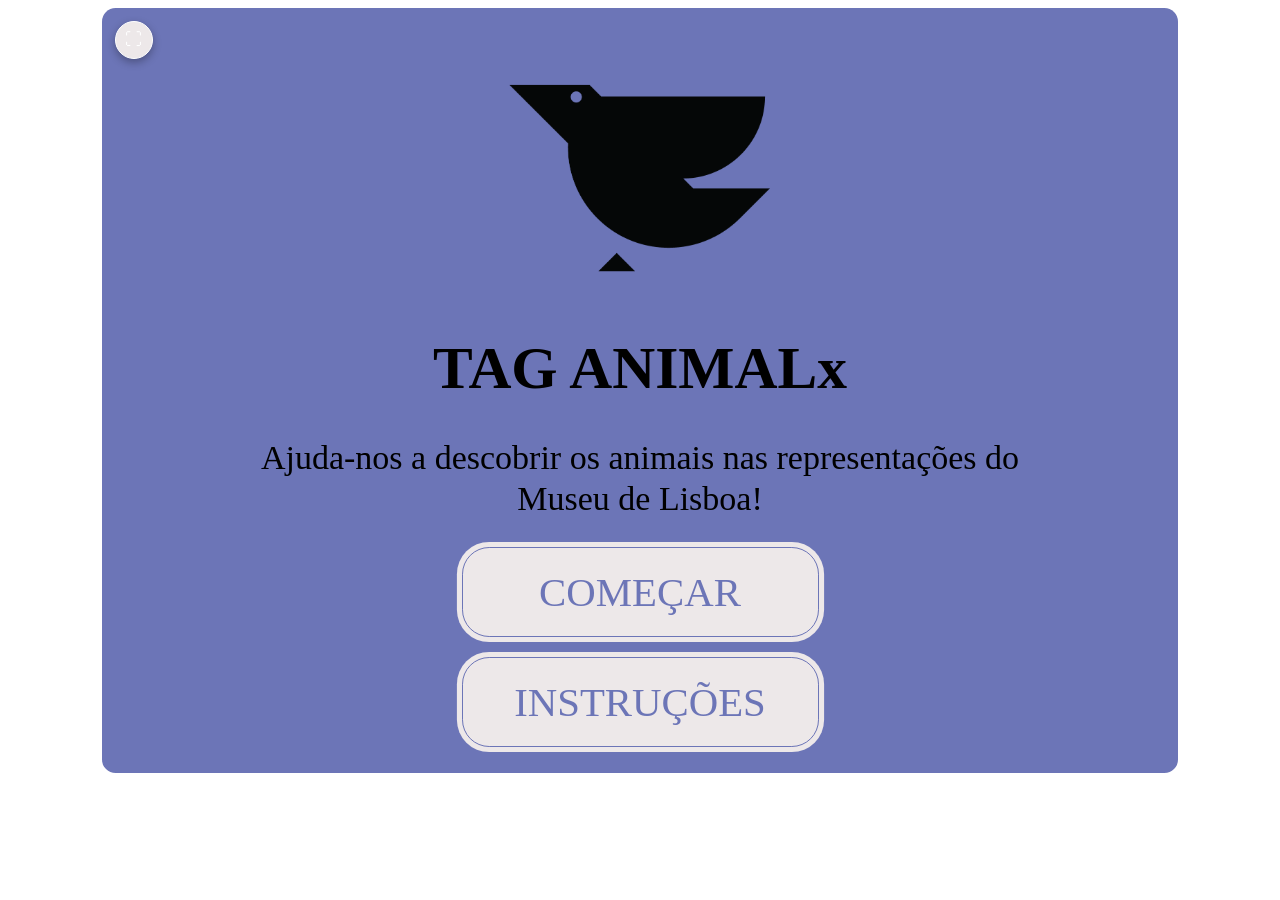
==== index.html @ e5ceaaee "fix" ====
<!DOCTYPE html>
<html lang="pt-PT">
<head>
    <meta charset="UTF-8">
    <meta name="viewport" content="width=device-width, initial-scale=1.0">
    <title>Tag ANIMALx</title>
    <script src="https://cdn.jsdelivr.net/npm/openseadragon@4.1/build/openseadragon/openseadragon.min.js"></script>
    <link rel="preconnect" href="https://fonts.googleapis.com">
    <link rel="preconnect" href="https://fonts.gstatic.com" crossorigin>
    <link href="https://fonts.googleapis.com/css2?family=Caveat:wght@400..700&display=swap" rel="stylesheet">
    <link rel="stylesheet" href="css/animalx.css">
    <script type="module" src="js/app.js"></script>
</head>
<body>
<div id="animalx-gamification-wrapper" >

    <div id="animalx-wizard-container" class="animalx-wizard-container">
        
        <nav class="animalx-top-nav">
      <button onclick="toggleFullscreen()" class="animalx-nav-circle" title="Ecrã Inteiro" style="cursor: pointer;">
            ⛶
        </button>
    </nav>

        <div class="animalx-image-container" style="display:none;"></div>

        <div id="animalx-screens-wrapper">
            <!-- ECRÃ INICIAL -->
            <div id="homescreen" class="animalx-screen active">
                <div class="animalx-homescreen-content">
                    <img class="animalx-logo-main" src="asset/img/animalx_corvo.png" alt="Logo Tag ANIMALx">
                    <h1 class="animalx-title-main">TAG ANIMALx</h1>
                    <h2 class="animalx-subtitle-main">Ajuda-nos a descobrir os animais nas representações do Museu de Lisboa!</h2>
                    
                    <div class="animalx-actions-vertical">
                        <button class="animalx-btn animalx-btn-home" onclick="irParaTela('screen-explanation')">COMEÇAR</button>
                        <button class="animalx-btn animalx-btn-home" onclick="abrirGuia()">INSTRUÇÕES</button>
                    </div>
                </div>
            </div>

            <!-- SOBRE O PROJETO/DISCLAIMER -->
            <div id="screen-explanation" class="animalx-screen">
              <div class="animalx-disclaimer-card">
                  
                  <h2 class="animalx-disclaimer-title">Bem-vindo ao Tag ANIMALx</h2>
                  
                  <div class="animalx-disclaimer-grid">
                      <!-- COLUNA ESQUERDA: Texto -->
                      <div class="animalx-disclaimer-content">
                        <p class="animalx-disclaimer-text">
                              Ao longo dos séculos, os animais partilharam o espaço urbano e a vida quotidiana. Hoje, existem inúmeras representações animais "escondidas" no património da cidade de Lisboa.
                          </p>
                          <p class="animalx-disclaimer-text">
                              Como <strong>detetive historiador</strong>, a tua missão é identificar os animais presentes no acervo do Museu de Lisboa. Com cada descoberta, irás desvendar a presença de animais espécies ao longo da História da cidade.
                          </p>
                          <p class="animalx-disclaimer-text">
                              Nesta iniciativa de Ciência Cidadã, o teu esforço é recompensado! Ao analisar os registos e ganhar pontos, vais progredindo de nível na tua carreira de investigação. Começarás a tua jornada como Curador Estagiário e, com dedicação, poderás alcançar o prestigiado título de Curador Catedrático.
                          </p>
                          <p class="animalx-disclaimer-text">
                            <strong>Ajuda-nos a encontrar os animais de Lisboa!</strong>
                          </p>
                      </div>
                      
                      <!-- COLUNA DIREITA: Caixa Cinzenta -->
                      <div class="animalx-disclaimer-media">
                         <img src="asset/img/introducao.png" alt="Painel de Introdução Tag ANIMALx">
                      </div>
                  </div>

                  <!-- RODAPÉ -->
                 <div class="animalx-navegacao">
                    <button class="animalx-btn-prev" onclick="irParaTela('homescreen')">
                        <img src="asset/img/seta_bege_esquerda.png" alt="Seta Esquerda">
                        <span>ANTERIOR</span>
                    </button>

                    <button class="animalx-btn-next" onclick="irParaTela('screen-registo')">
                        <span>SEGUINTE</span>
                        <img src="asset/img/seta_bege_direita.png" alt="Seta Direita">
                    </button>
                </div>  
              </div>
          </div>

          <!-- REGISTO DO UTILIZADOR -->
        <div id="screen-registo" class="animalx-screen">

            <div class="animalx-wrapper-principal">
                <!-- Título Principal -->
                <h1 class="animalx-titulo">Primeiro Passo: Regista-te como Investigador ANIMALx!</h1>
                
                <!-- Layout Dividido (Texto/Formulário à esquerda, Imagem à direita) -->
                <div class="animalx-layout-colunas">
                    
                    <!-- Coluna da Esquerda (Texto e Formulário) -->
                    <div class="animalx-coluna-esquerda">
                        <p class="animalx-texto-base">
                            A nossa base de dados está a crescer graças à tua ajuda, e todas as descobertas merecem ser reconhecidas!<br><br>
                            Queres que o teu nome fique para sempre associado aos animais que ajudares a catalogar nas coleções do Museu de Lisboa?<br><br>
                            Ao criares o teu perfil de Investigador ANIMALx, o teu trabalho ganha uma assinatura. Assim, quando os especialistas receberem os teus registos validados, saberão exatamente quem foi o detetive responsável por essa descoberta.
                        </p>
                        
                        <!-- Formulário de Registo -->
                        <div class="animalx-form-container">
                            <div class="form-group">
                                <label for="investigador-nome" class="form-label">Primeiro e último nome</label>
                                <input type="text" id="investigador-nome" name="nome" placeholder="Escreve aqui o teu nome" class="form-input">
                            </div>
                            
                            <hr class="form-divider">
                            
                            <div class="options-container">
                                <label class="option-card">
                                    <input type="radio" name="modo_participacao" value="registar" checked>
                                    <span class="custom-radio"></span>
                                    <span class="option-text">Registar as<br>minhas Descobertas</span>
                                </label>

                                <label class="option-card">
                                    <input type="radio" name="modo_participacao" value="anonimo">
                                    <span class="custom-radio"></span>
                                    <span class="option-text">Explorar anonimamente</span>
                                </label>
                            </div>
                        </div>
                    </div>
                    
                    <!-- Coluna da Direita (Imagem do Caderno) -->
                    <div class="animalx-coluna-direita">
                        <img class="animalx-imagem-caderno" src="asset/img/ilustracao_1.png" alt="Caderno de Campo ANIMALx">
                        <img class="animalx-nota-postit" src="asset/img/nota_caderno_de_campo.png" alt="Nota sobre o caderno de campo">
                    </div>
                    
                </div>

                <!-- Secção de Privacidade e Consentimento -->
                <div class="animalx-seccao-privacidade">
                    <p class="animalx-texto-privacidade">
                        Como em qualquer arquivo oficial, temos regras importantes de segurança e privacidade.<br>
                        Para guardarmos o teu nome e associarmos as tuas descobertas ao teu perfil, precisamos da tua autorização (ou da de um adulto, se fores mais novo).
                    </p>
                    
                    <label class="animalx-label-consentimento">
                        <input type="checkbox" id="consentimento-dados">
                        <span class="animalx-custom-checkbox"></span>
                        <span class="animalx-texto-consentimento">
                            Li a <a href="asset/pdf/nota_de_privacidade.pdf" target="_blank" class="animalx-link-privacidade">Nota de Privacidade</a> e autorizo a que o projeto ANIMALx guarde e reutilize os meus dados para reconhecer as minhas descobertas no âmbito da iniciativa Tag ANIMALx.
                        </span>
                    </label>
                </div>

                <!-- Navegação (Botões Anterior / Seguinte) -->
                <div class="animalx-navegacao">
                        <button class="animalx-btn-prev" onclick="irParaTela('screen-explanation')">
                            <img src="asset/img/seta_bege_esquerda.png" alt="Seta Esquerda">
                            <span>ANTERIOR</span>
                        </button>

                        <button class="animalx-btn-next" onclick="verificarConsentimentoEAvancar('screen-formulario')">
                            <span>SEGUINTE</span>
                            <img src="asset/img/seta_bege_direita.png" alt="Seta Direita">
                        </button>
                
                </div>


          </div>
        </div>
        <div id="screen-formulario" class="animalx-screen">
                    <div class="animalx-conteiner-perguntas">
                        
                        <!-- Os 3 Ícones de Topo -->
                        <div class="animalx-form-header">
                            <button class="animalx-icon-btn" title="Ajuda" onclick="abrirGuia()"><img src="asset/img/botao_instrucoes.png" alt="Ajuda"></button>
                            <button class="animalx-icon-btn" title="Caderno" onclick="abrirCaderno()"><img src="asset/img/botão_caderno_campo.png" alt="Caderno"></button>
                            <button class="animalx-icon-btn" title="Sair" onclick="abrirModalSair()"><img src="asset/img/botão_saída_circulo.png" alt="Sair"></button>
                        </div>

                        <!-- 2. PARTE FIXA (Nunca muda, o utilizador pode fazer zoom à vontade) -->
                        <div class="animalx-area-imagem-fixa">
                            <div id="projetor-iiif" data-iiif-manifest="" data-api-item-id="" data-api-metadata="">
                              <!-- Inserir script para visualização de imagem IIIF -->
                            </div>
                            <div id="legenda-dinamica" class="animalx-imagem-legenda">    
                             <!-- Inserir script legenda dinâmica -->
                            </div>
                        </div>

                        <!-- ==========================================
                            PASSO 1: HÁ ALGUM ANIMAL NA IMAGEM?
                        =========================================== -->
                        <div id="passo-1" class="animalx-form-step animalx-passo-inicial"> <!-- Começa visível -->
                            
                            <!-- Bloco da Pergunta -->
                            <div class="animalx-pergunta-row">
                                <h2 class="animalx-titulo-pergunta">PERGUNTA 1 – Há algum animal na imagem?</h2>
                                
                                <div id="opcoes-p1" class="animalx-botoes-sim-nao">
                                    <!-- Se for NÃO, ignora o registo -->
                                    <button class="animalx-btn-opcao" onclick="acaoBotaoNao(this, 'opcoes-p1')">SIM</button>
                                    <!-- Se for SIM, avança para a Pergunta 2 -->
                                    <button class="animalx-btn-opcao" onclick="acaoBotaoSim(this, 'opcoes-p1')">NÃO</button>
                                </div>
                            </div>

                        </div>

                        <div id="passo-2" class="animalx-form-step" style="display: none;">
    
                            <!-- Layout de Duas Colunas para a Pergunta 2 -->
                            <div class="animalx-pergunta-row animalx-layout-p2">
                                
                                <!-- Coluna da Esquerda: Texto -->
                                <div class="animalx-coluna-texto">
                                    <h2 class="animalx-titulo-pergunta">PERGUNTA 2 – Que animal se encontra na imagem?</h2>
                                    <p class="animalx-nota">
                                        NOTA: escolher apenas UM dos animais na seguinte lista. Se houver mais que um animal, poderá ser identificado mais à frente. Em caso de dúvida sobre que animal está representado, selecionar "Não sei".
                                    </p>
                                </div>
                                
                                <!-- Coluna da Direita -->
                                <div class="animalx-coluna-interacao">
                                    
                                    <div class="animalx-dropdown-pesquisa">
                                        <!-- O input pesquisável -->
                                        <input type="text" id="input-animal" class="animalx-input-roxo" placeholder="Selecionar" onkeyup="filtrarAnimais()" onclick="mostrarLista()">
                                        
                                        <!-- Lista de opções -->
                                        <ul id="lista-animais" class="animalx-lista-opcoes">
                                            <li onclick="selecionarAnimal(this)">Outro</li>
                                            <li onclick="selecionarAnimal(this)">Abelha</li>
                                            <li onclick="selecionarAnimal(this)">Açor</li>
                                            <li onclick="selecionarAnimal(this)">Águia</li>
                                            <li onclick="selecionarAnimal(this)">Albatroz</li>
                                            <li onclick="selecionarAnimal(this)">Andorinha</li>
                                            <li onclick="selecionarAnimal(this)">Antílope</li>
                                            <li onclick="selecionarAnimal(this)">Arara</li>
                                            <li onclick="selecionarAnimal(this)">Aranha</li>
                                            <li onclick="selecionarAnimal(this)">Arenque</li>
                                            <li onclick="selecionarAnimal(this)">Atum</li>
                                            <li onclick="selecionarAnimal(this)">Ave</li>
                                            <li onclick="selecionarAnimal(this)">Ave de capoeira</li>
                                            <li onclick="selecionarAnimal(this)">Ave de rapina</li>
                                            <li onclick="selecionarAnimal(this)">Azevia</li>
                                            <li onclick="selecionarAnimal(this)">Bacalhau</li>
                                            <li onclick="selecionarAnimal(this)">Baleia</li>
                                            <li onclick="selecionarAnimal(this)">Beija-flor</li>
                                            <li onclick="selecionarAnimal(this)">Bestas (animais de carga)</li>
                                            <li onclick="selecionarAnimal(this)">Besouro</li>
                                            <li onclick="selecionarAnimal(this)">Bicho da Seda</li>
                                            <li onclick="selecionarAnimal(this)">Bode</li>
                                            <li onclick="selecionarAnimal(this)">Boi</li>
                                            <li onclick="selecionarAnimal(this)">Boi de Angola</li>
                                            <li onclick="selecionarAnimal(this)">Borboleta</li>
                                            <li onclick="selecionarAnimal(this)">Burro</li>
                                            <li onclick="selecionarAnimal(this)">Búzio</li>
                                            <li onclick="selecionarAnimal(this)">Cão</li>
                                            <li onclick="selecionarAnimal(this)">Cabra</li>
                                            <li onclick="selecionarAnimal(this)">Cação</li>
                                            <li onclick="selecionarAnimal(this)">Camaleão</li>
                                            <li onclick="selecionarAnimal(this)">Camarão</li>
                                            <li onclick="selecionarAnimal(this)">Camelo</li>
                                            <li onclick="selecionarAnimal(this)">Canário</li>
                                            <li onclick="selecionarAnimal(this)">Caracol</li>
                                            <li onclick="selecionarAnimal(this)">Caramujo</li>
                                            <li onclick="selecionarAnimal(this)">Caranguejo</li>
                                            <li onclick="selecionarAnimal(this)">Carapau</li>
                                            <li onclick="selecionarAnimal(this)">Carneiro</li>
                                            <li onclick="selecionarAnimal(this)">Cavalo</li>
                                            <li onclick="selecionarAnimal(this)">Cavalo-marinho</li>
                                            <li onclick="selecionarAnimal(this)">Cegonha</li>
                                            <li onclick="selecionarAnimal(this)">Cervídeo</li>
                                            <li onclick="selecionarAnimal(this)">Chita</li>
                                            <li onclick="selecionarAnimal(this)">Choco</li>
                                            <li onclick="selecionarAnimal(this)">Cisne</li>
                                            <li onclick="selecionarAnimal(this)">Cobra</li>
                                            <li onclick="selecionarAnimal(this)">Coelho</li>
                                            <li onclick="selecionarAnimal(this)">Colhereiro</li>
                                            <li onclick="selecionarAnimal(this)">Concha</li>
                                            <li onclick="selecionarAnimal(this)">Coral</li>
                                            <li onclick="selecionarAnimal(this)">Coruja</li>
                                            <li onclick="selecionarAnimal(this)">Corvo</li>
                                            <li onclick="selecionarAnimal(this)">Craca</li>
                                            <li onclick="selecionarAnimal(this)">Crocodilo</li>
                                            <li onclick="selecionarAnimal(this)">Cucios</li>
                                            <li onclick="selecionarAnimal(this)">Dragão da Índia</li>
                                            <li onclick="selecionarAnimal(this)">Dromedário</li>
                                            <li onclick="selecionarAnimal(this)">Elefante</li>
                                            <li onclick="selecionarAnimal(this)">Escaravelho</li>
                                            <li onclick="selecionarAnimal(this)">Escorpião</li>
                                            <li onclick="selecionarAnimal(this)">Esquilo</li>
                                            <li onclick="selecionarAnimal(this)">Falcão</li>
                                            <li onclick="selecionarAnimal(this)">Faisão</li>
                                            <li onclick="selecionarAnimal(this)">Gado bovino</li>
                                            <li onclick="selecionarAnimal(this)">Gaivota</li>
                                            <li onclick="selecionarAnimal(this)">Galinha/Galo</li>
                                            <li onclick="selecionarAnimal(this)">Gamo</li>
                                            <li onclick="selecionarAnimal(this)">Ganso</li>
                                            <li onclick="selecionarAnimal(this)">Garça</li>
                                            <li onclick="selecionarAnimal(this)">Gato</li>
                                            <li onclick="selecionarAnimal(this)">Gazela</li>
                                            <li onclick="selecionarAnimal(this)">Girafa</li>
                                            <li onclick="selecionarAnimal(this)">Golfinho</li>
                                            <li onclick="selecionarAnimal(this)">Guaxinim</li>
                                            <li onclick="selecionarAnimal(this)">Hipopótamo</li>
                                            <li onclick="selecionarAnimal(this)">Inseto</li>
                                            <li onclick="selecionarAnimal(this)">Jacaré</li>
                                            <li onclick="selecionarAnimal(this)">Jaguar</li>
                                            <li onclick="selecionarAnimal(this)">Javali</li>
                                            <li onclick="selecionarAnimal(this)">Lagarto</li>
                                            <li onclick="selecionarAnimal(this)">Lagosta</li>
                                            <li onclick="selecionarAnimal(this)">Lagostim</li>
                                            <li onclick="selecionarAnimal(this)">Leão</li>
                                            <li onclick="selecionarAnimal(this)">Leão-marinho</li>
                                            <li onclick="selecionarAnimal(this)">Lebre</li>
                                            <li onclick="selecionarAnimal(this)">Leopardo</li>
                                            <li onclick="selecionarAnimal(this)">Lince</li>
                                            <li onclick="selecionarAnimal(this)">Lobo</li>
                                            <li onclick="selecionarAnimal(this)">Lontra</li>
                                            <li onclick="selecionarAnimal(this)">Louva-a-Deus</li>
                                            <li onclick="selecionarAnimal(this)">Macaco</li>
                                            <li onclick="selecionarAnimal(this)">Manatim</li>
                                            <li onclick="selecionarAnimal(this)">Marisco</li>
                                            <li onclick="selecionarAnimal(this)">Mexilhão</li>
                                            <li onclick="selecionarAnimal(this)">Mosca</li>
                                            <li onclick="selecionarAnimal(this)">Mosquito</li>
                                            <li onclick="selecionarAnimal(this)">Mula</li>
                                            <li onclick="selecionarAnimal(this)">Onça</li>
                                            <li onclick="selecionarAnimal(this)">Orca</li>
                                            <li onclick="selecionarAnimal(this)">Ostra</li>
                                            <li onclick="selecionarAnimal(this)">Ovelha</li>
                                            <li onclick="selecionarAnimal(this)">Papagaio</li>
                                            <li onclick="selecionarAnimal(this)">Pardal</li>
                                            <li onclick="selecionarAnimal(this)">Pargo</li>
                                            <li onclick="selecionarAnimal(this)">Pato</li>
                                            <li onclick="selecionarAnimal(this)">Pavão</li>
                                            <li onclick="selecionarAnimal(this)">Peixe</li>
                                            <li onclick="selecionarAnimal(this)">Peixota</li>
                                            <li onclick="selecionarAnimal(this)">Pelicano</li>
                                            <li onclick="selecionarAnimal(this)">Perdiz</li>
                                            <li onclick="selecionarAnimal(this)">Peru</li>
                                            <li onclick="selecionarAnimal(this)">Pescada</li>
                                            <li onclick="selecionarAnimal(this)">Piolho</li>
                                            <li onclick="selecionarAnimal(this)">Polvo</li>
                                            <li onclick="selecionarAnimal(this)">Pombo</li>
                                            <li onclick="selecionarAnimal(this)">Porco</li>
                                            <li onclick="selecionarAnimal(this)">Pulga</li>
                                            <li onclick="selecionarAnimal(this)">Puma</li>
                                            <li onclick="selecionarAnimal(this)">Rã</li>
                                            <li onclick="selecionarAnimal(this)">Raia</li>
                                            <li onclick="selecionarAnimal(this)">Raposa</li>
                                            <li onclick="selecionarAnimal(this)">Ratazana</li>
                                            <li onclick="selecionarAnimal(this)">Rato</li>
                                            <li onclick="selecionarAnimal(this)">Rela</li>
                                            <li onclick="selecionarAnimal(this)">Rinoceronte</li>
                                            <li onclick="selecionarAnimal(this)">Ruivo</li>
                                            <li onclick="selecionarAnimal(this)">Sapo</li>
                                            <li onclick="selecionarAnimal(this)">Sardinha</li>
                                            <li onclick="selecionarAnimal(this)">Sável</li>
                                            <li onclick="selecionarAnimal(this)">Serpente</li>
                                            <li onclick="selecionarAnimal(this)">Solha</li>
                                            <li onclick="selecionarAnimal(this)">Tainha</li>
                                            <li onclick="selecionarAnimal(this)">Tartaruga</li>
                                            <li onclick="selecionarAnimal(this)">Tigre</li>
                                            <li onclick="selecionarAnimal(this)">Toupeira</li>
                                            <li onclick="selecionarAnimal(this)">Traça</li>
                                            <li onclick="selecionarAnimal(this)">Tubarão</li>
                                            <li onclick="selecionarAnimal(this)">Urso</li>
                                            <li onclick="selecionarAnimal(this)">Urso-polar</li>
                                            <li onclick="selecionarAnimal(this)">Urso-preguiça</li>
                                            <li onclick="selecionarAnimal(this)">Vaca</li>
                                            <li onclick="selecionarAnimal(this)">Vespa</li>
                                            <li onclick="selecionarAnimal(this)">Vieira</li>
                                            <li onclick="selecionarAnimal(this)">Zebra</li>
                                            <li onclick="selecionarAnimal(this)">Zebra-comum</li>
                                            <li onclick="selecionarAnimal(this)">Zebu</li>
                                            <li onclick="selecionarAnimal(this)">Zebro</li>

                                        </ul>
                                    </div>

                                    <div id="grupo-outro-animal" class="animalx-grupo-descricao" style="display:none; margin-top: 15px;">
                                        <label class="animalx-label-simples">Escrever o nome do animal...</label>
                                        <input type="text" id="input-outro-animal" class="animalx-textarea-branca" placeholder="Escreve o nome do animal..." style="min-height: 45px !important; padding: 10px !important; width: 100%; box-sizing: border-box;">
                                    </div>

                                    <!-- O botão de rádio "Não Sei" -->
                                    <label class="animalx-radio-label">
                                        <input type="radio" name="animal_desconhecido" id="check-nao-sei" onclick="selecionarNaoSei()">
                                        <span class="animalx-radio-custom"></span>
                                        Outro/Não sei
                                    </label>

                                </div>
                            </div>
                        </div>
                        
                        <div id="passo-3" class="animalx-form-step" style="display: none;">
        
                            <!-- Reutilizamos a classe animalx-layout-p2 para manter as duas colunas perfeitas -->
                            <div class="animalx-pergunta-row animalx-layout-p2">
                                
                                <!-- Coluna da Esquerda: Texto da Pergunta -->
                                <div class="animalx-coluna-texto">
                                    <h2 class="animalx-titulo-pergunta">PERGUNTA 3 – Na imagem aparece um animal ou vários da mesma espécie?</h2>
                                </div>
                                
                                <!-- Coluna da Direita: Dropdown e Não Sei -->
                                <div class="animalx-coluna-interacao">
                                    
                                    <div class="animalx-dropdown-pesquisa">
                                        <!-- O input com as tuas cores. Repara no 'readonly' no final! -->
                                        <input type="text" id="input-quantidade" class="animalx-input-roxo" placeholder="Selecionar" onclick="mostrarListaQuantidade()" readonly>
                                        
                                        <!-- A lista de opções curta -->
                                        <ul id="lista-quantidade" class="animalx-lista-opcoes">
                                            <li onclick="selecionarQuantidade(this)">Indivíduo</li>
                                            <li onclick="selecionarQuantidade(this)">Grupo</li>
                                        </ul>
                                    </div>

                                    <!-- O botão de rádio "Não Sei" específico para a P3 -->
                                    <label class="animalx-radio-label">
                                        <input type="radio" name="quantidade_desconhecida" id="check-nao-sei-p3" onclick="selecionarNaoSeiP3()">
                                        <span class="animalx-radio-custom"></span>
                                        Não sei
                                    </label>

                                </div>
                            </div>
                        </div>

                        <div id="passo-4" class="animalx-form-step" style="display: none;">
        
                            <div class="animalx-pergunta-row animalx-layout-p2">
                                
                                <!-- Coluna da Esquerda: Texto e Nota -->
                                <div class="animalx-coluna-texto">
                                    <h2 class="animalx-titulo-pergunta">PERGUNTA 4 – Que papel ou função está o animal a desempenhar?</h2>
                                    <p class="animalx-nota">
                                        NOTA: Os animais podem ter diversas funções em diferentes contextos. Escolher a mais adequada no contexto representado no objeto/imagem.
                                    </p>
                                </div>
                                
                                <!-- Coluna da Direita: Dropdown e Não Sei -->
                                <div class="animalx-coluna-interacao">
                                    
                                    <div class="animalx-dropdown-pesquisa">
                                        <!-- O input com as tuas cores, bloqueado para escrita (readonly) -->
                                        <input type="text" id="input-funcao" class="animalx-input-roxo" placeholder="Selecionar" onclick="mostrarListaFuncao()" readonly>
                                        
                                        <!-- A lista de opções da P4 -->
                                        <ul id="lista-funcao" class="animalx-lista-opcoes">
                                            <li onclick="selecionarFuncao(this)">Companhia</li>
                                            <li onclick="selecionarFuncao(this)">Selvagem</li>
                                            <li onclick="selecionarFuncao(this)">Consumo</li>
                                            <li onclick="selecionarFuncao(this)">Trabalho</li>
                                            <li onclick="selecionarFuncao(this)">Exposição/Espetáculo</li>
                                            <li onclick="selecionarFuncao(this)">Simbólico/Mítico</li>
                                            <li onclick="selecionarFuncao(this)">Conhecimento/Saúde</li>
                                        </ul>
                                    </div>

                                    <!-- O botão de rádio "Não Sei" específico para a P4 -->
                                    <label class="animalx-radio-label">
                                        <input type="radio" name="funcao_desconhecida" id="check-nao-sei-p4" onclick="selecionarNaoSeiP4()">
                                        <span class="animalx-radio-custom"></span>
                                        Não sei
                                    </label>

                                </div>
                            </div>
                        </div>

                        <div id="passo-5" class="animalx-form-step" style="display: none;">
        
                            <div class="animalx-pergunta-row animalx-layout-p2">
                                
                                <!-- Coluna da Esquerda: Texto da Pergunta -->
                                <div class="animalx-coluna-texto">
                                    <h2 class="animalx-titulo-pergunta">PERGUNTA 5 – Descrever de forma breve o animal identificado. </h2>
                                    <p class="animalx-nota">
                                        NOTA: Por exemplo, mencionar onde se encontra representado, com o que interage à sua volta, o seu aspeto, etc.
                                    </p>
                                </div>
                                
                                <!-- Coluna da Direita: Caixa de Texto e Não Sei -->
                                <div class="animalx-coluna-interacao">
                                    
                                    <!-- Grupo do campo de texto com a respetiva label -->
                                    <div class="animalx-grupo-descricao">
                                        
                                        
                                        <!-- Repara no oninput: deteta assim que o utilizador começa a digitar -->
                                        <textarea id="input-descricao" class="animalx-textarea-branca" placeholder="Escrever" rows="4" oninput="desmarcarNaoSeiP5()"></textarea>
                                    </div>

                                    <!-- O botão de rádio "Não Sei" específico para a P5 -->
                                    <label class="animalx-radio-label">
                                        <input type="radio" name="descricao_desconhecida" id="check-nao-sei-p5" onclick="selecionarNaoSeiP5()">
                                        <span class="animalx-radio-custom"></span>
                                        Não sei
                                    </label>

                                </div>
                            </div>
                        </div>

                        <div id="passo-6" class="animalx-form-step" style="display: none;">
        
                            <!-- Bloco da Pergunta 6 -->
                            <div class="animalx-pergunta-row">
                                <h2 class="animalx-titulo-pergunta">PERGUNTA 6 – Há mais algum animal de outra espécie na imagem?</h2>
                                
                                <div id="opcoes-p6" class="animalx-botoes-sim-nao">
                                    <button class="animalx-btn-opcao" onclick="acaoBotaoSim(this, 'opcoes-p6')">SIM</button>
                                    <button class="animalx-btn-opcao" onclick="acaoBotaoNao(this, 'opcoes-p6')">NÃO</button>
                                </div>
                            </div>
                        </div>

                        <!-- ==========================================
                            RODAPÉ: BARRA DE PROGRESSO E SEGUINTE
                        =========================================== -->
                        <div class="animalx-form-footer">
                            <button id="btn-anterior-form" class="animalx-btn-anterior" style="display: none;" onclick="irParaPasso(1)">
                                <img src="asset/img/seta_bege_esquerda.png" alt="Anterior"> ANTERIOR
                            </button>

                            <div class="animalx-progresso-wrapper">
                                <div id="barra-progresso-form" class="animalx-progresso-fill animalx-progresso-inicial"></div> <!-- 15% representa o Passo 1 -->
                            </div>
                            
                             <!-- Este botão Seguinte pode estar escondido na P1 e aparecer na P2, ou podes usá-lo globalmente -->
                            <button id="btn-seguinte-form" class="animalx-btn-seguinte" onclick="submeterSeValido(6)">
                                SEGUINTE <img src="asset/img/seta_bege_direita.png" alt="Seguinte">
                            </button>

                            <!-- Botão Submeter (Escondido no Passo 1) -->
                            <button id="btn-submeter-form" class="animalx-btn-submeter" style="display: none;" onclick="submeterSeValido(6)">
                                SUBMETER
                            </button>
                        </div>
                      
                        
                    </div>
                  
                </div>
            </div>

        </div>

    <div id="modal-carregamento" class="animalx-modal-overlay" style="display: none;">
        <div class="animalx-loading-container">
            <div class="animalx-spinner"></div>
            <p class="animalx-loading-texto">A procurar representações no arquivo...</p>
        </div>
    </div>

    <div id="modal-submissao" class="animalx-modal-overlay" style="display: none;">
        <div class="animalx-modal-caixa">
            
            <button class="animalx-btn-fechar animalx-modal-fechar-superior" onclick="fecharModal()" >
                <img src="asset/img/x_roxo.png" alt="Fechar">
            </button>

            <h2 class="animalx-modal-titulo">Tens a certeza que desejas submeter o registo atual?</h2>
            
            <p class="animalx-modal-texto">
                Não há respostas certas ou erradas! No entanto, para garantir a qualidade da tua investigação, deves rever as respostas antes de submeter o registo.
            </p>

            <div class="animalx-modal-botoes">
                <button class="animalx-btn-modal" onclick="confirmarSubmissao()">SIM</button>
                <button class="animalx-btn-modal" onclick="fecharModal()">NÃO</button>
            </div>

        </div>
    </div>

    <div id="modal-guia" class="animalx-modal-overlay">
        <div class="animalx-guia-caixa animalx-guia-caixa-inline">
            
            <!-- Botão Fechar -->
            <button class="animalx-btn-fechar animalx-modal-fechar-superior" onclick="fecharGuia()">
                <img src="asset/img/x_roxo.png" alt="Fechar">
            </button>

            <!-- CONTEÚDO DOS PASSOS (Mantém-se igual) -->
            <div id="guia-passo-1" class="animalx-guia-passo animalx-guia-passo-inline" style="display: flex;">
                <div class="animalx-guia-col-esq animalx-guia-coluna-inline">
                    <h2 class="animalx-guia-titulo-inline animalx-guia-titulo-principal">GUIA – TAG ANIMALx</h2>
                    <p class="animalx-guia-texto-inline">
                    <strong>Este guia é o teu manual de investigação!</strong>
                    </p>
                    <p class="animalx-guia-texto-inline">
                        Em cada registo, vais encontrar 6 perguntas sobre o que vês na representação. Sabemos que a História nem sempre é clara e as representações de animais podem ser difíceis de interpretar.
                    </p>
                    <p class="animalx-guia-texto-inline">
                        Navega pelos próximos passos para descobrires dicas úteis e exemplos práticos de como deves observar a imagem e classificar cada um dos campos.
                    </p>
                    <p class="animalx-guia-texto-inline animalx-guia-dica-inline">
                        <strong>DICA:</strong> Podes voltar a consultar este guia em qualquer altura durante a sessão clicando no botão de Ajuda no topo do ecrã!
                    </p>
                    </div>
                    <div class="animalx-guia-col-dir">
                        <img src="asset/img/painel_1.png" alt="Instruções da Pergunta 1">
                    </div>
            </div>

            <div id="guia-passo-2" class="animalx-guia-passo animalx-guia-passo-inline" style="display: none;">
                <div class="animalx-guia-col-esq animalx-guia-coluna-inline">
                    <h2 class="animalx-guia-titulo-inline">Passo 1: A primeira análise</h2>
                    <p class="animalx-guia-texto-inline">
                        A tua primeira tarefa é observar a imagem com a máxima atenção. Nem todos os animais estão em grande destaque! Podem estar escondidos na paisagem, esculpidos num pequeno detalhe ou camuflados num padrão decorativo.
                    </p>
                    <p class="animalx-guia-texto-inline">
                        <strong>E se não encontrares nenhum? Não faz mal!</strong><br>
                        Nem todos os registos do acervo têm animais. Se analisares a imagem e tiveres a certeza de que não há nenhuma representação animal, seleciona a opção <strong>"NÃO"</strong> na primeira pergunta.
                    </p>
                    <p class="animalx-guia-texto-inline animalx-guia-dica-inline">
                        <strong>A TUA PONTUAÇÃO:</strong> Ao confirmares que uma imagem não tem animais, estás a ajudar-nos a limpar a base de dados. O sistema recompensa este rigor com <strong>10 Pontos</strong>! Por outro lado, se identificares e caraterizares um animal representado, recebes a pontuação base de <strong>15 Pontos</strong>.
                    </p>
                </div>
                <div class="animalx-guia-col-dir">
                    <img src="asset/img/painel_2.png" alt="Instruções da Pergunta 1">
                </div>
            </div>

            <div id="guia-passo-3" class="animalx-guia-passo animalx-guia-passo-inline" style="display: none;">
                <div class="animalx-guia-col-esq animalx-guia-coluna-inline">
                    <h2 class="animalx-guia-titulo-inline">Passos 2 e 3: Identificar e contar</h2>
                    <p class="animalx-guia-texto-inline">
                    O próximo passo é identificar o animal! Basta começares a <strong>escrever o nome do animal</strong> na barra de pesquisa e as opções correspondentes vão aparecer automaticamente.
                    </p>
                    <p class="animalx-guia-texto-inline">
                        <strong>O animal que identificaste não está na lista ou tens dúvidas?</strong><br>
                         Se o animal não aparece na lista ou não tens a certeza de que animal se trata, seleciona a opção <strong>"Outro/Não sei"</strong>.
                    </p>
                    <p class="animalx-guia-texto-inline">
                        <strong>Quantos animais da mesma espécie vês?</strong><br>
                        Indica se a imagem contém apenas um animal (Indivíduo) ou vários (Grupo). </p>
                    <p class="animalx-guia-texto-inline animalx-guia-dica-inline">
                        <strong>ATENÇÃO:</strong> Esta contagem refere-se <strong>apenas à espécie que acabaste de identificar!</strong>  Se a imagem tiver também um cão e um gato, não te preocupes: terás a oportunidade de os identificar mais à frente.
                    </p>
                </div>
                <div class="animalx-guia-col-dir">
                    <img src="asset/img/painel_3.png" alt="Instruções da Pergunta 1">
                </div>
            </div>

            <div id="guia-passo-4" class="animalx-guia-passo animalx-guia-passo-inline" style="display: none;">
                <div class="animalx-guia-col-esq animalx-guia-coluna-inline">
                    <h2 class="animalx-guia-titulo-inline">Passo 4: Tipologias </h2>
                    <p class="animalx-guia-texto-inline">
                    Queremos saber <strong>como</strong> o animal se relaciona com o contexto representado. Para perceber a relação das pessoas com os outros animais criámos categorias de classificação que ajudam a nossa análise.
                    <p class="animalx-guia-texto-inline">
                        <strong>As tuas opções de classificação são:</strong><br>
                        <strong>Companhia:</strong> Animais que acompanham o ser humano.<br>
                        <strong>Selvagem:</strong> Animais não-domesticados, ou representados livremente na natureza.<br>
                        <strong>Consumo:</strong> Contextos em que a interação com o ser humano se destina à obtenção de matérias-primas animais (caça abatida, pastorícia, pesca, peles, etc.).<br>
                        <strong>Trabalho:</strong> Animais utilizados para tração, transporte, caça ou guarda.<br>
                        <strong>Exposição/Espetáculo:</strong> Presença animal empregue em espetáculos ou exibições exóticas.<br>
                        <strong>Simbólico/Mítico:</strong> Sempre que a representação animal funciona como símbolo de algum conceito (brazões de família, elemento decoratico, etc.).<br>
                        <strong>Conhecimento/Saúde:</strong> Animais empregues na investigação científica, medicinal ou boticária.
                    </p>
                    <p class="animalx-guia-texto-inline animalx-guia-dica-inline">
                        <strong>DICA:</strong> Se nenhuma destas categorias se aplicar ou for difícil de determinar, seleciona "Não sei".
                    </p>

                     <p class="animalx-guia-texto-inline animalx-guia-dica-inline">
                        <strong>NOTA:</strong> Nem todos os animais da mesma espécie têm a mesma tipologia! Por exemplo: um cão pode ser de <strong>Companhia</strong> se for um animal doméstico, de <strong>Trabalho</strong> se for um cão de caça, ou <strong>Selvagem</strong> se for um cão errante na rua.
                    </p>
                </div>
                <div class="animalx-guia-col-dir">
                    <img src="asset/img/painel_4.png" alt="Instruções da Pergunta 1">
                </div>
            </div>

            <div id="guia-passo-5" class="animalx-guia-passo animalx-guia-passo-inline" style="display: none;">
                <div class="animalx-guia-col-esq animalx-guia-coluna-inline">
                    <h2 class="animalx-guia-titulo-inline">Passo 5: A Descrição</h2>
                    <p class="animalx-guia-texto-inline">
                        Faz uma <strong>breve descrição</strong> da representação do animal que estás a observar.
                    </p>
                    <p class="animalx-guia-texto-inline">
                        Para nos ajudares a compreender melhor o contexto, deves descrever aspetos como a <strong>posição do animal</strong> na imagem ou no objeto, a sua <strong>relação com outros elementos</strong> da composição, ou até referir algum <strong>comportamento</strong> ou ação que o animal esteja a realizar.
                    </p>
                    <p class="animalx-guia-texto-inline animalx-guia-dica-inline">
                        <strong>BÓNUS DE PONTUAÇÃO:</strong> Ao preencheres a descrição estás a enriquecer oregisto com detalhes muito importantes para a investigação e recebes <strong> 10 pontos extra</strong>!
                    </p>
                </div>
                <div class="animalx-guia-col-dir">
                    <img src="asset/img/painel_5.png" alt="Instruções da Pergunta 1">
                </div>
            </div>

            <div id="guia-passo-6" class="animalx-guia-passo animalx-guia-passo-inline" style="display: none;">
                <div class="animalx-guia-col-esq animalx-guia-coluna-inline">
                    <h2 class="animalx-guia-titulo-inline">Passo 6: Últimos detalhes</h2>
                    <p class="animalx-guia-texto-inline">
                        Encontraste mais do que um animal na mesma representação? Perfeito! Na <strong>Pergunta 6</strong>, deves indicar se existe outra espécie presente.
                    </p>
                    <p class="animalx-guia-texto-inline animalx-guia-dica-inline">
                        <strong>DUPLICA OS TEUS PONTOS:</strong> Se escolheres "SIM", o sistema guarda o animal anterior, mantém a imagem de base e <strong>duplica toda a pontuação acumulada</strong> a cada nova espécie identificada!
                    </p>
                    <p class="animalx-guia-texto-inline">
                        <strong>O Caderno de Campo:</strong> A qualquer momento, podes consultar a tua evolução, os pontos totais e o número de animais identificados nas várias coleções através do teu <strong>Caderno de Campo</strong>, no menu de navegação superior.
                    </p>
                    <p class="animalx-guia-texto-inline">
                        <strong>Terminar Sessão:</strong> Ao terminares a sessão, a atividade regressa ao estado inicial, os teus pontos são limpos e o caderno de campo abre de novopara o próximo jogador.
                    </p>
                </div>
                <div class="animalx-guia-col-dir">
                    <img src="asset/img/painel_6.png" alt="Instruções da Pergunta 1">
                </div>
            </div>

            <!-- ==========================================
                Navegação 
            =========================================== -->
            <div class="animalx-guia-navegacao-inline">
    
                <button id="btn-guia-prev" class="animalx-btn-prev animalx-guia-botao-prev" onclick="mudarPassoGuia(-1)">
                    <img src="asset/img/seta_bege_esquerda.png" alt="Seta Esquerda" class="animalx-guia-seta animalx-guia-seta-esquerda">
                    <span class="animalx-guia-legenda-seta">ANTERIOR</span>
                </button>

                <button id="btn-guia-next" class="animalx-btn-next animalx-guia-botao-next" onclick="mudarPassoGuia(1)">
                    <span class="animalx-guia-legenda-seta">SEGUINTE</span>
                    <img src="asset/img/seta_bege_direita.png" alt="Seta Direita" class="animalx-guia-seta animalx-guia-seta-direita">
                </button>

            </div>

        </div>
    </div>

    <div id="modal-sair" class="animalx-modal-overlay">
        <div class="animalx-modal-caixa">
            
            <!-- X posicionado dentro da moldura roxa -->
            <button class="animalx-btn-fechar animalx-modal-fechar-superior" onclick="fecharModalSair()">
                <img src="asset/img/x_roxo.png" alt="Fechar">
            </button>

            <h2 class="animalx-modal-titulo">SAIR DA SESSÃO TAG ANIMALx</h2>
            
            <p class="animalx-modal-texto">
                Tens a certeza que queres terminar sessão?<br>
                Após terminar sessão, a atividade volta ao estado inicial e perdes todos os dados do teu progresso.
                
            </p>

            <div class="animalx-modal-botoes">
                <button class="animalx-btn-modal" onclick="confirmarSaida()">SIM</button>
                <button class="animalx-btn-modal" onclick="fecharModalSair()">NÃO</button>
            </div>

        </div>
    </div>


    <div id="modal-validacao" class="animalx-modal-overlay">
        <div class="animalx-modal-caixa">
            
            <!-- Botão X -->
            <button class="animalx-btn-fechar animalx-modal-fechar-lateral" onclick="fecharModalValidacao()">
                <img src="asset/img/x_roxo.png" alt="Fechar" class="animalx-modal-fechar-grande">
            </button>

            <h2 class="animalx-modal-titulo" style="margin-bottom: 20px;">ATENÇÃO</h2>
            
            <p class="animalx-modal-texto" style="margin-bottom: 0;">
                <STRONG>Campo por preencher</STRONG><br>
                Deve selecionar pelo menos uma opção de resposta para continuar
            </p>

        </div>
    </div>

    <div id="modal-caderno-campo" class="animalx-modal-overlay">
        <div class="animalx-wrapper-principal">

            <button class="animalx-btn-fechar" onclick="fecharCaderno()">
                <img src="asset/img/x_roxo.png" alt="Fechar Caderno">
            </button>
            
            <!-- A MESA E O CADERNO -->
            <div class="animalx-mesa-fundo animalx-mesa-fundo-imagem">
                <div class="animalx-livro-aberto animalx-livro-aberto-imagem">
                    
                    <!-- ==========================================
                        FOLHA 1 (Estatísticas + Coleções 1)
                        ========================================== -->
                    <div id="caderno-folha-1" class="animalx-folha-conteudo active">
                        
                        <!-- Lado Esquerdo -->
                        <div class="animalx-pagina animalx-pagina-esquerda">
                            <h2 class="animalx-titulo-manuscrito">Caderno de Campo</h2>
                            
                            <!-- Variável Dinâmica: Nome do Nível -->
                            <h3 class="animalx-subtitulo-manuscrito"><span id="animalx-nome-nivel" data-api-field="nomeNivel">Curador Estagiário</span></h3>
                            
                            <!-- Imagem Dinâmica e Caminho Corrigido -->
                            <img id="animalx-selo-nivel" data-api-src="numeroNivel" src="asset/img/selo_nivel1.png" class="animalx-carimbo" alt="Selo de Nível">
                            
                            <div class="animalx-progresso-geral">
                                <div class="animalx-barra-fundo">
                                    <!-- Variável Dinâmica: Progresso Geral -->
                                    <div id="barra-nivel-pontos" class="animalx-barra-enchimento" style="width: 0%;"></div>
                                </div>
                                <span class="animalx-pontos-texto"><strong><span data-api-field="totalPontos">0</span></strong> pontos</span>
                            </div>
                            
                            <div class="animalx-estatistica-animais">
                                <img src="asset/img/pata.png" class="animalx-icone-pata" alt="Ícone Animais">
                                <div class="animalx-numero-identificados">
                                    <!-- Variável Dinâmica: Animais Identificados -->
                                    <span class="animalx-numero-grande"><span id="animalx-animais-identificados" data-api-field="animaisIdentificados">0</span></span>
                                    <span class="animalx-legenda-manuscrita">Animais identificados</span>
                                </div>
                            </div>
                        </div>

                        <!-- Lado Direito -->
                        <div class="animalx-pagina animalx-pagina-direita">
                            <h2 class="animalx-titulo-manuscrito titulo-colecoes">Coleções</h2>
                            
                            <!-- Azulejaria -->
                            <div class="animalx-item-colecao">
                                <div class="animalx-info-colecao">
                                    <h4>Azulejaria</h4>
                                    <div class="animalx-barra-fundo">
                                        <div id="barra-progresso-azulejaria" class="animalx-barra-enchimento" style="width: 75%;" data-api-style-width="percentagemAzulejaria"></div>
                                    </div>
                                    <span class="animalx-registos-texto"><span data-api-field="tratadosAzulejaria">0</span>/<span data-api-field="totalAzulejaria">0</span> registos</span>
                                </div>
                                <img src="asset/img/capa_azulejaria.png" class="animalx-img-colecao" alt="Azulejaria">
                            </div>

                            <!-- Cerâmica -->
                            <div class="animalx-item-colecao">
                                <div class="animalx-info-colecao">
                                    <h4>Cerâmica</h4>
                                    <div class="animalx-barra-fundo">
                                        <div id="barra-progresso-ceramica" class="animalx-barra-enchimento" style="width: 30%;" data-api-style-width="percentagemCeramica"></div>
                                    </div>
                                    <span class="animalx-registos-texto"><span data-api-field="tratadosCeramica">0</span>/<span data-api-field="totalCeramica">0</span> registos</span>
                                </div>
                                <img src="asset/img/capa_ceramica.png" class="animalx-img-colecao" alt="Cerâmica">
                            </div>
                            
                            <!-- Escultura -->
                            <div class="animalx-item-colecao">
                                <div class="animalx-info-colecao">
                                    <h4>Escultura</h4>
                                    <div class="animalx-barra-fundo">
                                        <div id="barra-progresso-escultura" class="animalx-barra-enchimento" style="width: 60%;" data-api-style-width="percentagemEscultura"></div>
                                    </div>
                                    <span class="animalx-registos-texto"><span data-api-field="tratadosEscultura">0</span>/<span data-api-field="totalEscultura">0</span> registos</span>
                                </div>
                                <img src="asset/img/capa_escultura.png" class="animalx-img-colecao" alt="Escultura">
                            </div>
                        </div>
                    </div>

                    <!-- ==========================================
                        FOLHA 2 (Coleções 2 + Em Breve)
                        ========================================== -->
                    <div id="caderno-folha-2" class="animalx-folha-conteudo">
                        
                        <!-- Lado Esquerdo -->
                        <div class="animalx-pagina animalx-pagina-esquerda">
                            
                            <!-- Desenho -->
                            <div class="animalx-item-colecao item-invertido">
                                <img src="asset/img/capa_desenho.png" class="animalx-img-colecao" alt="Desenho">
                                <div class="animalx-info-colecao">
                                    <h4>Desenho</h4>
                                    <div class="animalx-barra-fundo">
                                        <div id="barra-progresso-desenho" class="animalx-barra-enchimento" style="width: 20%;" data-api-style-width="percentagemDesenho"></div>
                                    </div>
                                    <span class="animalx-registos-texto"><span data-api-field="tratadosDesenho">0</span>/<span data-api-field="totalDesenho">0</span> registos</span>
                                </div>
                            </div>

                            <!-- Pintura -->
                            <div class="animalx-item-colecao item-invertido">
                                <img src="asset/img/capa_pintura.png" class="animalx-img-colecao" alt="Pintura">
                                <div class="animalx-info-colecao">
                                    <h4>Pintura</h4>
                                    <div class="animalx-barra-fundo">
                                        <div id="barra-progresso-pintura" class="animalx-barra-enchimento" style="width: 45%;" data-api-style-width="percentagemPintura"></div>
                                    </div>
                                    <span class="animalx-registos-texto"><span data-api-field="tratadosPintura">0</span>/<span data-api-field="totalPintura">0</span> registos</span>
                                </div>
                            </div>

                            <!-- Gravura -->
                            <div class="animalx-item-colecao item-invertido">
                                <img src="asset/img/capa_gravura.png" class="animalx-img-colecao" alt="Gravura">
                                <div class="animalx-info-colecao">
                                    <h4>Gravura</h4>
                                    <div class="animalx-barra-fundo">
                                        <div id="barra-progresso-gravura" class="animalx-barra-enchimento" style="width: 10%;" data-api-style-width="percentagemGravura"></div>
                                    </div>
                                    <span class="animalx-registos-texto"><span data-api-field="tratadosGravura">0</span>/<span data-api-field="totalGravura">0</span> registos</span>
                                </div>
                            </div>
                        </div>

                        <!-- Lado Direito -->
                        <div class="animalx-pagina animalx-pagina-direita centralizada-em-breve">
                            <h2 class="animalx-titulo-manuscrito">Mais coleções<br>em breve....</h2>
                        </div>
                    </div>
                    <!-- Navegação do Caderno -->
                    <div class="animalx-navegacao-caderno">
                        <button id="btn-caderno-prev" class="animalx-btn-prev" onclick="mudarFolhaCaderno(-1)">
                            <img src="asset/img/seta_bege_esquerda.png" alt="Seta Esquerda">
                            <span>ANTERIOR</span>
                        </button>

                        <button id="btn-caderno-next" class="animalx-btn-next" onclick="mudarFolhaCaderno(1)">
                            <span>SEGUINTE</span>
                            <img src="asset/img/seta_bege_direita.png" alt="Seta Direita">
                        </button>
                    </div>

                </div>
            </div>

        </div>

    
    </div> 

    <div id="modal-nivel" class="animalx-modal-overlay">
        <div class="animalx-modal-caixa animalx-modal-caixa-nivel">
            
            <!-- Botão X (Tamanho e posição ajustados para bater certo com a imagem) -->
            <button class="animalx-btn-fechar animalx-modal-fechar-superior" onclick="fecharModalNivel()">
                <img src="asset/img/x_roxo.png" alt="Fechar" class="animalx-modal-fechar-grande">
            </button>

            <!-- Layout em Duas Colunas -->
            <div class="animalx-modal-nivel-layout">
                
                <!-- Coluna Esquerda: Textos -->
                <div class="animalx-modal-nivel-texto">
                    <h2 id="titulo-novo-nivel" class="animalx-modal-nivel-titulo">
                        O teu primeiro passo na História!
                    </h2>
                    <p id="texto-novo-nivel" class="animalx-modal-nivel-descricao">
                        Acabaste de entrar no arquivo do Museu de Lisboa como Curador Estagiário. Começa a explorar as coleções e ajuda-nos a desvendar as primeiras representações de animais.
                    </p>
                </div>

                <!-- Coluna Direita: Selo -->
                <div class="animalx-modal-nivel-selo">
                    <img id="imagem-novo-nivel" src="asset/img/selo_nivel1.png" alt="Selo de Nível">
                </div>

            </div>

        </div>
    
    </div>

    <div id="modal-consentimento" class="animalx-modal-overlay animalx-modal-consentimento">
        <div class="animalx-modal-caixa">
            
            <!-- Botão X -->
            <button class="animalx-btn-fechar animalx-modal-fechar-lateral" onclick="fecharModalConsentimento()">
                <img src="asset/img/x_roxo.png" alt="Fechar" class="animalx-modal-fechar-65">
            </button>

            <h2 class="animalx-modal-titulo" style="margin-bottom: 20px;">ATENÇÃO</h2>
            
            <p class="animalx-modal-texto" style="margin-bottom: 0;">
                Campo por preencher.<br>
                Para avançar deves autorizar a utilização das tuas respostas na iniciativa Tag Animalx após a leitura da Nota de Privacidade.
            </p>

        </div>
    </div>

    <!-- ==========================================
        MODAL DE AVISO: FIM DOS REGISTOS
    =========================================== -->
    <div id="modal-fim-registos" class="animalx-modal-overlay" style="display: none;">
        <div class="animalx-modal-caixa">
            
            <h2 class="animalx-modal-titulo" style="margin-top: 10px;">MISSÃO CUMPRIDA! </h2>
            
            <p class="animalx-modal-texto">
                Excelente trabalho! Analisaste todos os registos disponíveis para ti nesta sessão.<br><br>
                O teu contributo para a investigação está guardado. Podes rever o teu progresso no Caderno de Campo ou terminar a sessão.
            </p>

            <div class="animalx-modal-botoes">
                <button class="animalx-btn-modal" onclick="abrirCaderno()">Ver Caderno</button>
                <button class="animalx-btn-modal" onclick="confirmarSaida()">Terminar Sessão</button>
            </div>

        </div>
    </div>

    <!-- Formulário Nativo do Omeka S -->
    <div id="content" role="main" style="display: none;">
        <div id="animalx-api-form" data-api-form-container></div>
    </div>
</div>
<script type="module" src="js/navigation.js"></script>
</body>
</html>
---- css/animalx.css ----
/* Omeka S override */
/* NOTA: Verificar valor/designação no servidor Omeka */
#content > form {
    display: none !important;
}

/* =========================================
   FONTE: CAVEAT
========================================= */

@import url('https://fonts.googleapis.com/css2?family=Caveat:wght@400..700&family=Varta:wght@300..700&display=swap');

/* FONTE: NOHEMI */
/* NOTA: Verificar valor/designação no servidor Omeka */

/* Nohemi 100 */
@font-face {
    font-family: 'Nohemi';
    src: url('C:/xampp/htdocs/omeka_s/modules/TagAnimalx/asset/fonts/Nohemi-Thin.ttf') format('truetype');
    font-weight: 100;
    font-style: normal;
}

/* Nohemi 200 */
@font-face {
    font-family: 'Nohemi';
    src: url('C:/xampp/htdocs/omeka_s/modules/TagAnimalx/asset/fonts/Nohemi-ExtraLight.ttf') format('truetype');
    font-weight: 200;
    font-style: normal;
}

/* Nohemi 300 */
@font-face {
    font-family: 'Nohemi';
    src: url('C:/xampp/htdocs/omeka_s/modules/TagAnimalx/asset/fonts/Nohemi-Light.ttf') format('truetype');
    font-weight: 300;
    font-style: normal;
}

/* Nohemi 400 */
@font-face {
    font-family: 'Nohemi';
    src: url('C:/xampp/htdocs/omeka_s/modules/TagAnimalx/asset/fonts/Nohemi-Regular.ttf') format('truetype');
    font-weight: 400;
    font-style: normal;
}

/* Nohemi 500 */
@font-face {
    font-family: 'Nohemi';
    src: url('C:/xampp/htdocs/omeka_s/modules/TagAnimalx/asset/fonts/Nohemi-Medium.ttf') format('truetype');
    font-weight: 500;
    font-style: normal;
}

/* Nohemi 600 */
@font-face {
    font-family: 'Nohemi';
    src: url('C:/xampp/htdocs/omeka_s/modules/TagAnimalx/asset/fonts/Nohemi-SemiBold.ttf') format('truetype');
    font-weight: 600;
    font-style: normal;
}

/* Nohemi 700 */
@font-face {
    font-family: 'Nohemi';
    src: url('C:/xampp/htdocs/omeka_s/modules/TagAnimalx/asset/fonts/Nohemi-Bold.ttf') format('truetype');
    font-weight: 700;
    font-style: normal;
}

/* Nohemi 800 */
@font-face {
    font-family: 'Nohemi';
    src: url('C:/xampp/htdocs/omeka_s/modules/TagAnimalx/asset/fonts/Nohemi-ExtraBold.ttf') format('truetype');
    font-weight: 800;
    font-style: normal;
}

/* Nohemi 900 */
@font-face {
    font-family: 'Nohemi';
    src: url('C:/xampp/htdocs/omeka_s/modules/TagAnimalx/asset/fonts/Nohemi-Black.ttf') format('truetype');
    font-weight: 900;
    font-style: normal;
}

/* =========================================
PERSONALIZAÇÃO GERAL TAG ANIMALx
========================================= */

:root {
    /* Core palette placeholders */
    --animalx-primary-color: #6c75b7;
    --animalx-secondary-color: #ede8e9;
    --animalx-background-color: #6c75b7;
    --animalx-secondary-background-color: #ede8e9;
    --animalx-text-color: #000000;
    --animalx-primary-font: Nohemi;
    --animalx-secondary-font: sans-serif;
}


/* Main wrapper */

#animalx-gamification-wrapper {
    position: relative;
    width: 100%;
    max-width: 1266px;
    height: 900px; /* ALTURA FIXA DA TUA JANELA DE JOGO */
    margin: 0 auto;
    padding: 0 !important; /* Limpamos o padding daqui para as margens serem geridas pelas telas */
    background: var(--animalx-background-color);
    color: var(--animalx-text-color);
    font-family: var(--animalx-primary-font);
    border-radius: 1rem;
    overflow-y: auto !important;
    overflow-x: hidden;
    box-sizing: border-box;
    zoom: 0.85; /* Mantém o teu zoom para caber melhor */
}


.animalx-top-nav {
    position: absolute !important;
    bottom: auto !important;
    left: 15px !important;
    right: auto !important;
    top: 15px !important;
    z-index: 2147483647 !important; /* O valor máximo absoluto permitido no CSS para ficar sempre por cima de tudo */
    display: flex !important;
    gap: 15px;
    pointer-events: auto !important; /* Garante que é clicável */
}

.animalx-nav-circle {
    
    color: #ffffff !important;
    border: 2px solid #ffffff !important;
    width: 45px !important;
    height: 45px !important;
    border-radius: 50% !important;
    display: flex !important;
    align-items: center !important;
    justify-content: center !important;
    font-size: 20px !important;
    box-shadow: 0 4px 10px rgba(0,0,0,0.3) !important;
}

.animalx-nav-circle:hover {
    background-color: rgba(255, 255, 255, 0.4);
    transform: scale(1.05);
}



/* Screens system */
.animalx-screen {
    padding: 40px !important; /* Margem roxa perfeitamente igual a toda a volta */
    align-items: flex-start !important; /* Alinha pelo topo para o scroll fluir bem para baixo */
    min-height: 100%;
    box-sizing: border-box;
    display: none;
}


.animalx-disclaimer-card,
#screen-registo .animalx-wrapper-principal,
.animalx-conteiner-perguntas {
    width: 100% !important;
    max-width: 1100px !important; /* Todas terão a mesma largura */
    margin: 0 auto !important;
    height: auto !important;
}

.animalx-screen.active {
    display: flex;
    flex-direction: column;
    gap: 1rem;
}

/* Buttons */
.animalx-btn {
    display: inline-flex;
    align-items: center;
    justify-content: center;
    padding: 0.75rem 1.2rem;
    border-radius: 999px;
    border: 1px solid transparent;
    cursor: pointer;
    font-family: var(--animalx-primary-font);
    transition: all 0.2s ease;
    width: fit-content;
}

.animalx-nav-circle {
    display: inline-flex;
    align-items: center;
    justify-content: center;
    width: 2.75rem;
    height: 2.75rem;
    border-radius: 50%;
    background: var(--animalx-secondary-color);
    color: var(--animalx-primary-color);
    border: 1px solid var(--animalx-primary-color);
}

/* Image container */
.animalx-image-container {
    display: flex;
    align-items: center;
    justify-content: center;
    min-height: 240px;
    padding: 1rem;
    background: var(--animalx-secondary-background-color);
    border-radius: 1rem;
    overflow: hidden;
}

.animalx-image-container img {
    max-width: 100%;
    max-height: 100%;
    object-fit: cover;
    display: block;
}

/* =========================================
   MODO FULL SCREEN
========================================= */

#animalx-gamification-wrapper:fullscreen,
#animalx-gamification-wrapper:-webkit-full-screen,
#animalx-gamification-wrapper:-moz-full-screen,
:fullscreen #animalx-gamification-wrapper,
:-webkit-full-screen #animalx-gamification-wrapper,
:-moz-full-screen #animalx-gamification-wrapper {
    width: 100vw !important;
    height: 100vh !important;
    max-width: 100vw !important;
    max-height: 100vh !important;
    border-radius: 0 !important;
    margin: 0 !important;
    padding: 0 !important; /* Removemos o padding para deixar o Flexbox centrar a 100% */
    background-color: #6c75b7 !important;
    
    overflow: hidden !important; 
    
    /* CENTRAGEM ABSOLUTA DE AMBOS OS EIXOS */
    display: flex !important;
    flex-direction: column !important;
    justify-content: center !important; /* Centra na vertical */
    align-items: center !important;     /* Centra na horizontal */
    
    zoom: 1 !important;
    transform: none !important;
    box-sizing: border-box !important;
}

/* Garante que a tela ativa lá dentro também assume a centragem exata */
#animalx-gamification-wrapper:fullscreen .animalx-screen.active,
:fullscreen #animalx-gamification-wrapper .animalx-screen.active {
    display: flex !important;
    justify-content: center !important;
    align-items: center !important;
    width: 100% !important;
    height: 100% !important;
    padding: 2rem !important; /* Margem de respiro interior em ecrã inteiro */
    box-sizing: border-box !important;
    padding: 6rem 2rem 2rem 2rem !important;
}

/* =========================================
   BOTÕES DE NAVEGAÇÃO (SETAS)
========================================= */

.animalx-navegacao {
    display: flex !important;
    flex-direction: row !important;      
    justify-content: space-between !important; 
    align-items: center !important;
    width: 100% !important;              
    margin-top: 80px !important;         
    padding-bottom: 20px !important;     
    clear: both !important;
    /* Forçamos a posição relativa para evitar que voem pelo ecrã */
    position: relative !important; 
    z-index: 1 !important;
}
.animalx-btn-next,
.animalx-btn-prev {
    display: flex;
    align-items: center;
    gap: 0.25rem;
    background: transparent;
    border: none;
    cursor: pointer;
    font-family: var(--animalx-primary-font);
    font-size: 1.25rem;
    font-weight: 600;
    color: var(--animalx-primary-color, #6c75b7);
    padding: 0;
    transition: transform 0.2s ease;
    flex-shrink: 0 !important;
    margin: 0 !important;
}

.animalx-btn-next:hover,
.animalx-btn-prev:hover {
    transform: scale(1.05);
}

/* Ajustes de alinhamento ótico do texto */
.animalx-btn-next span,
.animalx-btn-prev span {
    margin-top: 8px;
}

/* Dimensões fixas das setas (140x140) */
.animalx-btn-next img,
.animalx-btn-prev img {
    width: 140px !important; 
    height: 140px !important;
    object-fit: contain;
}

/* Margens negativas para compensar a transparência do PNG */
.animalx-btn-next img {
    margin-left: -30px; /* Puxa a seta esquerda em direção ao texto */
}

.animalx-btn-prev img {
    margin-right: -30px; /* Puxa a seta direita em direção ao texto */
}
/* =========================================
   NAVEGAÇÃO EXCLUSIVA DO CADERNO DE CAMPO
========================================= */
.animalx-navegacao-caderno {
    position: absolute !important;
    bottom: 6% !important; /* Ajusta se quiseres subir/descer os botões */
    left: 0 !important;
    width: 100% !important;
    display: flex !important;
    flex-direction: row !important;      
    justify-content: space-between !important; 
    align-items: center !important;
    padding: 0 8% !important; /* Define a margem esquerda/direita */
    box-sizing: border-box !important;
    margin: 0 !important;
    
    z-index: 999 !important; /* Coloca os botões à frente de todas as folhas */
    pointer-events: auto !important; /* Garante que os cliques passam */
}

/* Reduzir o tamanho das imagens apenas no caderno */
.animalx-navegacao-caderno .animalx-btn-next img,
.animalx-navegacao-caderno .animalx-btn-prev img {
    width: 65px !important; 
    height: 65px !important;
}

/* Compensação das margens negativas para a escala menor */
.animalx-navegacao-caderno .animalx-btn-next img {
    margin-left: -12px !important; 
}
.animalx-navegacao-caderno .animalx-btn-prev img {
    margin-right: -12px !important;
}

/* Reduzir ligeiramente a fonte */
.animalx-navegacao-caderno .animalx-btn-next,
.animalx-navegacao-caderno .animalx-btn-prev {
    font-size: 1rem !important;
    gap: 0.15rem !important;
}

/* Ajuste ótico do texto */
.animalx-navegacao-caderno .animalx-btn-next span,
.animalx-navegacao-caderno .animalx-btn-prev span {
    margin-top: 4px !important;
}

/* =========================================
   ECRÃ INICIAL (Homescreen)
========================================= */

.animalx-homescreen-content {
    display: flex;
    flex-direction: column;
    align-items: center;
    justify-content: center;
    text-align: center;
    width: 100%;
    height: 100%;
    min-height: auto !important; 
    margin-top: 3rem;
}

.animalx-logo-main {
    width: 100%;
    max-width: 320px;
    margin-bottom: 1.5rem;
    object-fit: contain;
}

.animalx-title-main {
    font-size: 4.375rem; /* Aprox. 70px */
    font-weight: 700;
    margin-bottom: 0.5rem;
}

.animalx-subtitle-main {
    font-size: 2.5rem; /* Aprox. 40px */
    font-weight: 300;
    max-width: 900px;
    margin-bottom: 2rem !important;
    line-height: 1.2;
}

.animalx-actions-vertical {
    display: flex;
    flex-direction: column;
    gap: 1.5rem;
    align-items: center;
}

/* Estilização dos botões do ecrã inicial */
.animalx-btn-home {
    background-color: var(--animalx-secondary-color); /* Bege */
    color: var(--animalx-primary-color); /* Letra Roxa/Azul */
    font-size: 3rem; /* Aprox. 48px */
    padding: 1.5rem 4rem;
    width: 420px;
    border-radius: 2rem;
    border: 2px solid var(--animalx-primary-color);
    box-shadow: 0 0 0 6px var(--animalx-secondary-color);
}

.animalx-btn-home:hover {
    transform: scale(1.02);
    opacity: 0.95;
}




/* =========================================
   ECRÃ DE DISCLAIMER / O PROJETO
========================================= */
.animalx-disclaimer-card {
    background-color: var(--animalx-secondary-color, #ede8e9);
    width: 100%;
    /* Permite que o cartão cresça para preencher o ecrã */
    min-height: calc(792px - 8rem); 
    padding: 3.5rem;
    border-radius: 1rem;
    box-sizing: border-box;
    display: flex;
    flex-direction: column;
}

.animalx-disclaimer-title {
    font-size: 3.5rem;
    font-weight: 700;
    color: var(--animalx-text-color, #000000);
    margin-bottom: 2rem;
    font-family: var(--animalx-primary-font);
}

.animalx-disclaimer-grid {
    display: grid;
    /* Divide em duas colunas iguais (50% / 50%) */
    grid-template-columns: 1fr 1fr; 
    gap: 4rem;
    /* Empurra o rodapé para o fundo */
    flex-grow: 1; 
}

.animalx-disclaimer-content {
    display: flex;
    flex-direction: column;
    gap: 1.5rem;
}

.animalx-disclaimer-text {
    font-size: 1.25rem;
    line-height: 1.6;
    color: var(--animalx-text-color, #000000);
    margin: 0;
}

.animalx-disclaimer-media {
    background-color: #d9d9d9;
    width: 100%;
    min-height: 350px;
    height: 100%;
    border-radius: 0.5rem;
}

.animalx-disclaimer-media img {
    width: 100%;
    height: 100%;
    object-fit: cover; 
    display: block;
}

/* Responsivo para ecrãs mais pequenos */
@media (max-width: 768px) {
    .animalx-disclaimer-grid {
        grid-template-columns: 1fr;
    }
    .animalx-disclaimer-card {
        padding: 2rem;
    }
}


/* =========================================
   FORMULÁRIO DE REGISTO DO UTILIZADOR
========================================= */

/* --- LAYOUT PRINCIPAL --- */
.animalx-wrapper-principal {
       background-color: var(--animalx-secondary-color, #ede8e9);
        width: 100%;
        /* Permite que o cartão cresça para preencher o ecrã */
        min-height: calc(792px - 8rem); 
        padding: 3.5rem;
        border-radius: 1rem;
        box-sizing: border-box;
        display: flex;
        flex-direction: column;      
}

/* Título */
.animalx-titulo {
    font-size: 42px;
    font-weight: bold;
    color: #000;
    margin-top: 0;
    margin-bottom: 40px;
    line-height: 1.2;
}

/* Divisão em duas colunas (Flexbox) */
.animalx-layout-colunas {
    display: flex;
    gap: 60px; /* Espaço entre o texto e a imagem */
    margin-bottom: 40px;
}

.animalx-coluna-esquerda {
    flex: 1.2; /* Ocupa um pouco mais de espaço que a imagem */
    display: flex;
    flex-direction: column;
}

.animalx-coluna-direita {
    flex: 1; /* Ocupa o restante espaço */
    display: flex;
    flex-direction: column;
    align-items: center;
    justify-content: flex-start;
    gap: 30px;
}

.animalx-nota-postit {
    max-width: 85%; /* Garante que o post-it é ligeiramente mais pequeno que a área total, dando destaque ao caderno */
    height: auto;
    object-fit: contain;
}

.animalx-texto-base {
    font-size: 18px;
    line-height: 1.6;
    color: #1a1a1a;
    margin-bottom: 30px;
}

/* Imagem do Caderno */
.animalx-imagem-caderno {
    max-width: 100%;
    height: auto;
    border-radius: 8px;
    box-shadow: 0 4px 15px rgba(0,0,0,0.1); /* Dá um ligeiro relevo ao caderno */
}

/* --- ESTILOS DO FORMULÁRIO (RESTAURADOS) --- */
.animalx-form-container {
    background-color: #F8F7F4;
    border-radius: 8px;
    padding: 24px 30px;
    box-shadow: 0 4px 15px rgba(0, 0, 0, 0.05);
    border: 1px solid #E5E5E5;
}

.form-label {
    display: block;
    font-size: 15px;
    color: #1A1A1A;
    margin-bottom: 8px;
}

.form-input {
    width: 100%;
    max-width: 350px;
    padding: 12px 14px;
    border: 1px solid #C0C0C0;
    border-radius: 6px;
    font-size: 15px;
    background-color: #FFFFFF;
}

.form-divider {
    border: 0;
    height: 1px;
    background-color: #E5E5E5;
    margin: 24px 0;
}

.options-container {
    display: flex;
    gap: 16px;
}

.option-card {
    display: flex;
    align-items: center;
    flex: 1;
    padding: 16px;
    border: 1px solid #C0C0C0;
    border-radius: 8px;
    cursor: pointer;
    background-color: #FFF;
    transition: all 0.2s;
}

.option-card:hover {
    background-color: #F0EFEA;
}

.option-card input[type="radio"] {
    display: none;
}

.custom-radio {
    width: 22px;
    height: 22px;
    border: 1px solid #999;
    border-radius: 50%;
    margin-right: 12px;
    display: flex;
    align-items: center;
    justify-content: center;
    flex-shrink: 0;
}

.option-text {
    font-size: 15px;
    line-height: 1.3;
}

.option-card input[type="radio"]:checked + .custom-radio {
    border-color: #6A6C92;
}

.option-card input[type="radio"]:checked + .custom-radio::after {
    content: '';
    width: 12px;
    height: 12px;
    background-color: #6A6C92;
    border-radius: 50%;
}

.option-card:has(input[type="radio"]:checked) {
    border-color: #6A6C92;
    background-color: #F0F0F5;
}

/* --- PRIVACIDADE E CONSENTIMENTO --- */
.animalx-seccao-privacidade {
    margin-top: 20px;
}

.animalx-texto-privacidade {
    font-size: 16px;
    color: #6c75b7;
    line-height: 1.5;
    margin-bottom: 20px;
}

.animalx-label-consentimento {
    display: flex;
    align-items: flex-start;
    cursor: pointer;
}

.animalx-label-consentimento input {
    display: none;
}

/* Checkbox consentimento */
.animalx-custom-checkbox {
    width: 18px;
    height: 18px;
    border: 1px solid #666;
    border-radius: 50%; 
    margin-right: 12px;
    margin-top: 3px;
    flex-shrink: 0;
    background-color: #FFF;
    display: inline-block;
}

.animalx-label-consentimento input:checked + .animalx-custom-checkbox {
    background-color: #6c75b7;
    border-color: #6c75b7;
}

.animalx-texto-consentimento {
    font-size: 14px;
    color: #333;
    line-height: 1.4;
}

/* --- BOTÕES DE NAVEGAÇÃO --- */
.animalx-navegacao {
    display: flex;
    justify-content: space-between;
    margin-top: 60px;
}

/* --- RESPONSIVIDADE (ECRÃS MAIS PEQUENOS) --- */
@media (max-width: 900px) {
    .animalx-wrapper-principal {
        padding: 30px;
        border-width: 15px;
    }
    
    .animalx-layout-colunas {
        flex-direction: column;
    }
    
    .options-container {
        flex-direction: column;
    }
}

/* =========================================
   FORMULÁRIO ANIMALX - ESTILOS GERAIS
========================================= */
/* TELA DE CARREGAMENTO */
#modal-carregamento {
    background-color: #6c75b7 !important; 
    padding: 40px !important;          
    box-sizing: border-box !important; 
    align-items: stretch !important;      
    z-index: 99999 !important;
}

#modal-carregamento .animalx-loading-container {
    background-color: #ede8e9;            
    width: 100%;
    height: 100%;
    max-width: 1100px;                    
    margin: 0 auto;
    border-radius: 1rem;                  
    display: flex;
    flex-direction: column;
    align-items: center;
    justify-content: center;
    gap: 25px;
}

/* ÍCONE DE CARREGAMENTO*/
.animalx-loading-container {
    display: flex;
    flex-direction: column;
    align-items: center;
    justify-content: center;
    gap: 25px; 
}


.animalx-spinner {
    width: 65px;
    height: 65px;
    border: 7px solid #ede8e9; 
    border-top: 7px solid #6c75b7; 
    border-radius: 50%;
    animation: rodar 1s linear infinite;
}

/* TEXTO DE CARREGAMENTO */
.animalx-loading-texto {
    font-family: var(--animalx-primary-font, 'Nohemi', sans-serif);
    font-size: 20px;
    color: #6c75b7;
    font-weight: 600;
    margin: 0;
}

@keyframes rodar {
    0% { transform: rotate(0deg); }
    100% { transform: rotate(360deg); }
}



/* Esta classe afeta APENAS o ecrã das perguntas */
.animalx-conteiner-perguntas {
    position: relative !important; /* Isto é OBRIGATÓRIO para a modal não fugir */
    overflow: hidden !important;
    width: 100%;
    height: 800px !important; /* Deixa uma margem de segurança nas laterais */
    max-width: 1400px;
    margin: 1rem auto !important;
    min-height: 650px; 
    justify-content: space-between; 
    background-color: #ede8e9; 
    border:none;
    border-radius: 8px;
    padding: 2rem 4rem;
    box-sizing: border-box !important;
    display: flex;
    flex-direction: column !important;
    padding: 2rem 4rem !important;
    font-family: 'Nohemi', sans-serif;
    position: relative;
    box-shadow: 0px 10px 30px rgba(0,0,0,0.1); 
}

.animalx-conteiner-perguntas .animalx-form-header {
    display: flex;
    justify-content: flex-end;
    gap: 1.5rem;
    margin-bottom: 2rem;
}

.animalx-conteiner-perguntas .animalx-form-step {
    display: flex;
    flex-direction: column;
    align-items: center;
    width: 100%;
}

.animalx-conteiner-perguntas .animalx-form-step.active,
.animalx-conteiner-perguntas .animalx-form-step {
    flex-grow: 1 !important;
    display: flex !important;
    flex-direction: column !important;
    margin-bottom: 0 !important;
}

.animalx-conteiner-perguntas .animalx-imagem-legenda {
    width: 100%;
    max-width: 1000px;
    text-align: left;
    font-size: 14px;
    color: #333;
    text-decoration: underline;
    margin-bottom: 1rem;
}

.animalx-conteiner-perguntas .animalx-pergunta-row {
    width: 100%;
    max-width: 1000px;
    display: flex;
    justify-content: space-between;
    align-items: center;
    margin-bottom: 4rem;
}

/* =========================================
   CABEÇALHO (Ícones de Topo)
========================================= */
.animalx-form-header {
    display: flex !important;
    justify-content: flex-end !important; 
    align-items: center !important;
    gap: 15px !important; /* Espaçamento limpo e seguro entre os botões */
    margin-bottom: 0.2rem !important;
    position: relative !important;
    z-index: 10 !important;
}

.animalx-icon-btn {
    background: transparent !important;
    border: none !important;
    cursor: pointer !important;
    padding: 0 !important;
    margin: 0 !important; /* Removemos todas as margens negativas que causavam a sobreposição */
    transition: transform 0.2s ease !important;
    display: flex !important;
    align-items: center !important;
    justify-content: center !important;
}

.animalx-icon-btn:hover {
    transform: scale(1.1) !important;
}

.animalx-icon-btn img {
    width: 80px !important; /* Ajusta para o tamanho real pretendido (ex: 45px ou 50px) */
    height: 80px !important;
    object-fit: contain !important;
}
/* =========================================
   ÁREA DO PROJETOR E LEGENDA
========================================= */
.animalx-form-step {
    display: flex;
    flex-direction: column;
    align-items: center;
    width: 100%;
}

.animalx-area-imagem-fixa {
    width: 100% !important;
    max-width: 1000px !important; /* A mesma largura da zona das perguntas */
    margin: 0 auto 1.5rem auto !important;    /* Centra na caixa bege */
    display: flex !important;
    flex-direction: column !important;
    z-index: 2 !important; /* Garante que os botões de topo flutuam acima se necessário */
}

/* O espaço do projetor IIIF */
#projetor-iiif {
    width: 100% !important;
    min-height: 350px !important; /* Altura fixa à semelhança do teu protótipo */
    position:relative;
    border-radius: 4px !important; 
    margin-bottom: 0.5rem !important;
    box-shadow: 0 4px 12px rgba(0,0,0,0.15) !important;
}

.animalx-imagem-legenda {
    width: 100%;
    max-width: 1000px;
    text-align: left;
    font-size: 14px;
    color: #333;
    text-decoration: underline;
    margin-bottom: 2rem;
}

/* =========================================
   LINHA DA PERGUNTA E BOTÕES SIM/NÃO
========================================= */
.animalx-pergunta-row {
    width: 100%;
    max-width: 1000px;
    display: flex;
    justify-content: space-between;
    align-items: center;
    margin-bottom: 4rem;
}

.animalx-titulo-pergunta {
    font-size: 22px;
    font-weight: 500;
    color: #000;
    margin: 0;
}

/* =========================================
   BOTÕES DE OPÇÃO (SIM/NÃO)
========================================= */

.animalx-botoes-sim-nao {
    display: flex;
    gap: 1.5rem;
}

/* Estado Base (Desmarcado) */
.animalx-conteiner-perguntas .animalx-btn-opcao {
    background-color: transparent !important;
    color: #6c75b7 !important;
    font-family: 'Nohemi', sans-serif !important;
    font-size: 20px !important;
    border: 2px solid #6c75b7 !important;
    border-radius: 20px !important;
    padding: 12px 45px !important;
    cursor: pointer !important;
    transition: all 0.2s ease !important;
}

/* Efeito de Hover (quando o rato passa por cima sem clicar) */
.animalx-conteiner-perguntas .animalx-btn-opcao:hover {
    background-color: rgba(108, 117, 183, 0.1) !important; /* Fica um roxo muito clarinho */
}

/* ESTADO SELECIONADO (O botão clicado ganha esta classe via JS) */
.animalx-conteiner-perguntas .animalx-btn-opcao.selecionado {
    background-color: #6c75b7 !important;
    color: white !important;
    /* Um anel suave à volta do botão para dar um destaque extra (opcional, mas fica incrível) */
    box-shadow: 0 0 0 4px rgba(108, 117, 183, 0.3) !important; 
}

/* =========================================
   RODAPÉ (Progresso e Seguinte)
========================================= */
.animalx-form-footer {
    width: 100% !important;
    max-width: 100%;
    margin-top: auto !important;
    margin-bottom:0 !important;
    display: flex;
    justify-content: center;
    align-items: center;
    position:relative;
}

/* Barra de Progresso tipo Cápsula */
.animalx-progresso-wrapper {
    width: 400px;
    height: 35px;
    border: 3px solid #6c75b7;
    border-radius: 20px;
    background-color: transparent;
    overflow: hidden;
    margin: 0 ; 
}

.animalx-progresso-fill {
    height: 100%;
    background-color: #6c75b7;
    border-radius: 15px 0 0 15px; /* Arredonda só a esquerda */
    transition: width 0.4s ease;
}

/* Botão Seguinte */
.animalx-conteiner-perguntas .animalx-btn-seguinte {
    position: absolute !important;
    right: 0 !important;
    margin-right: -50px !important;
    background: transparent !important;
    border: none !important;
    color: #6c75b7 !important; /* O roxo institucional */
    font-family: 'Nohemi', sans-serif !important;
    font-size: 20px !important;
    font-weight: 500 !important;
    display: flex !important;
    align-items: center !important;
    justify-content: flex-end !important;
    gap: 5px !important;
    cursor: pointer !important;
    padding: 0 !important;
    transition: opacity 0.2s ease, transform 0.2s ease !important;
}

/* Efeito interativo: fica ligeiramente transparente e "empurra" para a direita */
.animalx-conteiner-perguntas .animalx-btn-seguinte:hover {
    opacity: 0.8 !important;
    transform: translateX(5px) !important; 
}

/* Ajuste da imagem da seta */
.animalx-conteiner-perguntas .animalx-btn-seguinte img {
    /* Se a seta original parecer muito grande ou pequena, ajusta estes dois valores */
    width: 140px !important; 
    height: 140px !important;
    object-fit: contain !important;
    margin-left: -30px !important; 
}

/* =========================================
   BOTÃO ANTERIOR
========================================= */
.animalx-conteiner-perguntas .animalx-btn-anterior {
    position: absolute !important;
    left: 0 !important; /* Encosta o botão à margem esquerda */
    
    /* Afinação para alinhar visualmente com o limite esquerdo do formulário (ajusta se necessário) */
    margin-left: -50px !important; 
    background: transparent !important;
    border: none !important;
    color: #6c75b7 !important;
    font-family: 'Nohemi', sans-serif !important;
    font-size: 20px !important;
    font-weight: 500 !important;
    display: flex !important;
    align-items: center !important;
    gap: 5px !important;
    cursor: pointer !important;
    padding: 0 !important;
    transition: opacity 0.2s ease, transform 0.2s ease !important;
}

/* Animação invertida: desliza ligeiramente para a esquerda */
.animalx-conteiner-perguntas .animalx-btn-anterior:hover {
    opacity: 0.8 !important;
    transform: translateX(-5px) !important; 
}

.animalx-conteiner-perguntas .animalx-btn-anterior img {
    width: 140px !important; 
    height: 140px !important;
    object-fit: contain !important;
    margin-right: -30px !important; 
}

/* =========================================
   BOTÃO SUBMETER
========================================= */
.animalx-conteiner-perguntas .animalx-btn-submeter {
    position: absolute !important;
    right: 0 !important; /* Encosta à direita como o botão Seguinte fazia */
    margin-right: -10px !important; /* Usa o mesmo ajuste que aplicaste ao Seguinte */
    
    /* Estilo sólido igual aos botões Sim/Não */
    background-color: #6c75b7 !important;
    color: white !important;
    font-family: 'Nohemi', sans-serif !important;
    font-size: 20px !important;
    border: 2px solid #5a629e !important;
    border-radius: 20px !important;
    padding: 12px 35px !important;
    cursor: pointer !important;
    box-shadow: 0 4px 6px rgba(0,0,0,0.1) !important;
    transition: background-color 0.2s, transform 0.2s !important;
}

.animalx-conteiner-perguntas .animalx-btn-submeter:hover {
    background-color: #5a629e !important;
    transform: scale(1.05) !important; /* Ligeiro aumento para dar feedback ao clique final */
}

/* =========================================
   LAYOUT ESPECÍFICO PERGUNTA 2
========================================= */
.animalx-layout-p2 {
    align-items: flex-start !important; 
    gap: 3rem;
}

.animalx-layout-p2 .animalx-coluna-texto {
    flex: 1; 
}

.animalx-layout-p2 .animalx-coluna-interacao {
    width: 350px; 
    display: flex;
    flex-direction: column;
    gap: 1.5rem;
}

.animalx-nota {
    font-size: 16px;
    font-family: 'Nohemi', sans-serif;
    color: #000000;
    line-height: 1.6;
    margin-top: 1rem;
}

/* =========================================
   MENU DROPDOWN PESQUISÁVEL (Estilo Roxo)
========================================= */
.animalx-conteiner-perguntas .animalx-dropdown-pesquisa {
    position: relative;
    width: 100%;
    max-height: 225px;
}

/* A caixa onde o utilizador escreve (Roxa) */
.animalx-input-roxo {
    width: 100%;
    background-color: #d3b2ff !important; 
    color: #494949 !important;
    font-family: 'Nohemi', sans-serif;
    font-size: 18px;
    padding: 12px 20px;
    border: none !important;
    border-radius: 5px !important; 
    box-sizing: border-box;
    outline: none;
    cursor: pointer;
    
    /* Seta falsa à direita */
    background-image: url('data:image/svg+xml;utf8,<svg xmlns="http://www.w3.org/2000/svg" width="12" height="7" viewBox="0 0 12 7"><path fill="%23494949" d="M6 7L0 0h12z"/></svg>');
    background-repeat: no-repeat;
    background-position: right 15px center;
}

.animalx-input-roxo::placeholder {
    color: #494949;
}

/* A lista suspensa (Branca, com scroll) */
.animalx-conteiner-perguntas .animalx-lista-opcoes {
    display: none; 
    position: absolute;
    top: 100%;
    left: 0;
    width: 100%;
    max-height: 250px; /* Cria a barra de scroll se a lista for muito longa */
    overflow-y: auto;
    background-color: white;
    border: 2px solid #d3b2ff; /* Rebordo a combinar com o input */
    border-top: none;
    border-radius: 0 0 5px 5px; 
    margin: 0;
    padding: 0;
    list-style: none;
    box-shadow: 0 8px 15px rgba(0,0,0,0.1);
    z-index: 100;
}

.animalx-conteiner-perguntas .animalx-lista-opcoes li {
    padding: 12px 20px;
    font-family: 'Nohemi', sans-serif;
    font-size: 18px;
    color: #494949;
    cursor: pointer;
    border-bottom: 1px solid #eee;
    transition: background-color 0.2s;
}

.animalx-conteiner-perguntas .animalx-lista-opcoes li:last-child {
    border-bottom: none;
}

.animalx-conteiner-perguntas .animalx-lista-opcoes li:hover {
    background-color: rgba(211, 178, 255, 0.2); /* Um roxo muito clarinho ao passar o rato */
    color: #000;
}

/* =========================================
   RADIO BUTTON "NÃO SEI"
========================================= */
.animalx-radio-label {
    display: flex;
    align-items: center;
    gap: 10px;
    font-family: 'Nohemi', sans-serif;
    font-size: 18px;
    color: #494949;
    cursor: pointer;
    margin-left: 5px;
}

.animalx-radio-label input[type="radio"] {
    display: none; /* Esconde o botão padrão feio */
}

.animalx-radio-custom {
    width: 16px;
    height: 16px;
    border: 2px solid #494949;
    border-radius: 50%;
    display: inline-block;
    position: relative;
}

.animalx-radio-label input[type="radio"]:checked + .animalx-radio-custom::after {
    content: '';
    width: 8px;
    height: 8px;
    background-color: #494949;
    border-radius: 50%;
    position: absolute;
    top: 50%;
    left: 50%;
    transform: translate(-50%, -50%);
}

/* =========================================
   TEXTAREA (PERGUNTA 5)
========================================= */
.animalx-grupo-descricao {
    display: flex;
    flex-direction: column;
    gap: 8px; /* Espaço entre a palavra 'Descrição' e a caixa de texto */
    width: 100%;
}

/* O pequeno título "Descrição" */
/* A caixa branca onde o utilizador escreve */
.animalx-textarea-branca {
    width: 100%;
    background-color: #ffffff !important;
    color: #494949 !important;
    font-family: 'Nohemi', sans-serif;
    font-size: 16px;
    padding: 15px 20px;
    border: 2px solid transparent !important; 
    border-radius: 10px !important; /* Arredondamento suave semelhante ao teu design */
    box-sizing: border-box;
    outline: none;
    resize: vertical; /* Permite ao utilizador esticar a caixa para baixo se escrever uma redação */
    min-height: 80px;
    
    /* Uma sombra muito suave para destacar o branco sobre o fundo cinza claro */
    box-shadow: 0 4px 10px rgba(0,0,0,0.05); 
    transition: box-shadow 0.2s ease, border-color 0.2s ease;
}

/* O que acontece quando o utilizador clica lá dentro para escrever */
.animalx-textarea-branca:focus {
    /* Cria um "anel" roxo suave à volta da caixa para dar feedback visual de que está ativa */
    box-shadow: 0 0 0 3px rgba(108, 117, 183, 0.3); 
}

.animalx-textarea-branca::placeholder {
    color: #a0a0a0;
}

.animalx-conteiner-perguntas {
    margin: 0 auto !important; /* Remove as margens de 3rem antigas para aproveitar o espaço */
    padding: 1.5rem 4rem !important; /* Reduz ligeiramente o preenchimento de topo/fundo */
}

.animalx-conteiner-perguntas .animalx-imagem-legenda {
    margin-bottom: 1.5rem !important; /* Reduz o espaço morto a meio para metade */
}

.animalx-conteiner-perguntas .animalx-pergunta-row {
    margin-bottom: 2rem !important; /* Aproxima a pergunta da barra de progresso */
}
/* =========================================
   TELAS MODAIS (AVISOS)
========================================= */

/* Fundo escurecido que ocupa o ecrã todo */

.animalx-modal-overlay {
    position: absolute !important; /* Tranca a modal dentro do contentor pai */
    top: 0 !important;
    left: 0 !important;
    width: 100% !important;  /* 100% da caixa do jogo (e não 100vw do ecrã) */
    height: 100% !important;
    min-height: 100% !important; 
    background-color: rgba(0, 0, 0, 0.7) !important; 
    z-index: 9999 !important; 
    display: none !important; /* Mantém escondido até o JS chamar */
    justify-content: center !important;
    align-items: center !important;
    
}
/* A caixa de aviso */
.animalx-modal-caixa {
    background-color: #ede8e9; /* Fundo bege/cinza claro */
    border: 35px solid #6c75b7; /* A borda grossa que cria o efeito de duas caixas! */
    width: 90%;
    max-width: 650px;
    padding: 40px 60px;
    position: relative;
    text-align: center;
    box-sizing: border-box;
    box-shadow: 0 15px 30px rgba(0,0,0,0.3);
    position: relative;
}

/* O pequeno X no canto superior direito */
.animalx-btn-fechar {
    position: absolute;
    top: -40px;   /* Puxa a imagem para cima da moldura roxa */
    right: -40px; /* Puxa a imagem para a direita */
    background: transparent;
    border: none;
    padding: 0;
    width: 120px;  /* O tamanho exato que estava no teu Figma */
    height: 120px;
    cursor: pointer;
    z-index: 10;  /* Garante que o botão fica acima da moldura */
    transition: transform 0.2s ease;
}

/* Garante que a imagem preenche o espaço corretamente */
.animalx-btn-fechar img {
    width: 140%;
    height: 140%;
    object-fit: contain;
}

/* Pequeno efeito de aumentar ao passar o rato (opcional) */
.animalx-btn-fechar:hover {
    transform: scale(1.05);
}

/* Título e Texto */
.animalx-modal-titulo {
    font-family: 'Nohemi', sans-serif;
    font-size: 28px;
    font-weight: 500;
    color: #494949;
    margin-bottom: 20px;
    line-height: 1.2;
}

.animalx-modal-texto {
    font-family: 'Nohemi', sans-serif;
    font-size: 16px;
    font-weight: 300;
    color: #494949;
    line-height: 1.5;
    margin-bottom: 40px;
}

/* Os botões SIM e NÃO da Modal */
.animalx-modal-botoes {
    display: flex;
    justify-content: center;
    gap: 30px;
}

.animalx-btn-modal {
    background-color: #6c75b7;
    color: white;
    font-family: 'Nohemi', sans-serif;
    font-size: 17px;
    border: 2px solid white; /* Um pequeno contorno branco para destacar do fundo */
    border-radius: 15px;
    padding: 15px 40px;
    cursor: pointer;
    transition: background-color 0.2s, transform 0.2s;
}

.animalx-btn-modal:hover {
    background-color: #5a629e;
    transform: translateY(-2px);
}

#modal-caderno-campo {
    z-index: 10000 !important; 
}

/* =========================================
   CADERNO DE CAMPO
========================================= */

/* --- A CAIXA GERAL BEGE E ROXA --- */
#modal-caderno-campo .animalx-wrapper-principal {
    width: 100%;
    max-width: 1337px;
    margin: 40px auto;
    background-color: #ede8e9;
    border: 35px solid #6c75b7;
    padding: 60px 40px;
    box-sizing: border-box;
}

/* --- A MESA DE MADEIRA --- */
.animalx-mesa-fundo {
    width: 100%;
    max-width: 1100px;
    height: 700px; /* ALTURA FIXA! Para a mesa não encolher nem esticar */
    margin: 0 auto;
    background-size: cover;
    background-position: center;
    background-repeat: no-repeat;
    display: flex;
    justify-content: center; /* Centra o livro horizontalmente */
    align-items: center;     /* Centra o livro verticalmente */
    border-radius: 8px;
    overflow: hidden;
}

/* --- O LIVRO ABERTO --- */
.animalx-livro-aberto {
    width: 850px;
    height: 580px; 
    background-size: 90%; 
    background-position: center center; /* Mantém o livro bem centrado enquanto faz o zoom */
    background-repeat: no-repeat;
    
    background-color: transparent !important;
    position: relative !important;
}

/* Garante que o texto se afasta das bordas do teu novo livro recortado */
.animalx-pagina-esquerda {
    width: 425px;
    height: 100%;
    display: flex;
    flex-direction: column;
    /* PADDING: Cima, Direita, Baixo, Esquerda */
    padding: 60px 30px 40px 60px; /* Ajusta estes 60px se quiseres o texto mais longe das pontas */
    box-sizing: border-box;
}

/* --- ESTRUTURA DAS FOLHAS --- */
.animalx-folha-conteudo {
    position: absolute;
    top: 0; left: 0;
    width: 100%; height: 100%;
    display: none; 
    flex-direction: row;
}

.animalx-folha-conteudo.active {
    display: flex;
}

/* --- AS PÁGINAS (ESQUERDA E DIREITA) --- */
.animalx-pagina-esquerda {
    width: 425px; /* Metade exata da largura do livro */
    height: 100%;
    display: flex;
    flex-direction: column;
    /* PADDING FIXO EM PX: Cima, Direita (Lombada), Baixo, Esquerda (Borda do livro) */
    padding: 50px 30px 40px 80px; 
    box-sizing: border-box;
}

.animalx-pagina-direita {
    width: 425px;
    height: 100%;
    display: flex;
    flex-direction: column;
    padding: 60px 60px 40px 30px; 
    box-sizing: border-box;
}

/* --- TEXTOS E TIPOGRAFIA (TAMANHOS FIXOS) --- */


/* Títulos Principais ("Caderno de Campo" e "Coleções") */
.animalx-titulo-manuscrito {
    font-family: 'Caveat', cursive !important;
    font-size: 2.8rem !important; 
    font-weight: 700 !important;
    text-align: left !important; /* Centra o texto como na Imagem 1 */
    color: #4a3b32 !important; /* Tom castanho escuro idêntico ao protótipo */
    margin-top: 0rem !important;
    margin-bottom: 0.5rem !important;
    line-height: 1.2 !important;
}

/* Subtítulo (Nível - ex: "Curador Estagiário") */
.animalx-subtitulo-manuscrito {
    font-family: 'Caveat', cursive !important;
    font-size: 2.2rem !important;
    font-weight: 600 !important;
    text-align: left !important;
    color: #4a3b32 !important;
    margin-top: 0 !important;
    margin-bottom: 2rem !important;
}

/* Legenda ("Animais identificados") */
.animalx-legenda-manuscrita {
    font-family: 'Caveat', cursive !important;
    font-size: 2rem !important;
    font-weight: 500 !important;
    color: #4a3b32 !important;
}

/* --- ELEMENTOS GRÁFICOS DA ESQUERDA --- */
.animalx-carimbo {
    width: 120px; /* Tamanho fixo em vez de % */
    height: auto;
    align-self: center;
    margin-bottom: 15px;
}



.animalx-barra-fundo {
    width: 200px;
    height: 12px;
    border: 2px solid #4a3b32;
    border-radius: 6px;
    margin-bottom: 2px;
    overflow: hidden;
    flex-shrink: 0; 
}

.animalx-barra-enchimento {
    height: 100%;
    background-color: #4a3b32;
}

.animalx-progresso-geral {
    margin-bottom: 15px;
    width: 100%;
}

.animalx-progresso-geral .animalx-barra-fundo {
    width: 100% !important; /* Devolve a largura total à barra do Curador Estagiário */
}

.animalx-pontos-texto, .animalx-registos-texto {
    font-family: 'Nohemi', sans-serif;
    color: #4a3b32;
    font-size: 13px; /* Tamanho legível e fixo */
    display: block;
    text-align: right;
    align-self: flex-end !important;
}


.animalx-estatistica-animais {
    display: flex !important;
    flex-direction: row !important;
    align-items: center !important;
    justify-content: center !important; 
    gap: 1rem !important; 
    margin-top: 2rem !important; /* Espaço em relação à barra de progresso acima */
    margin-bottom: 4.5rem !important; /* A LINHA MÁGICA: Empurra o bloco para cima, afastando-o da seta */
    width: 100% !important;
    padding: 0 1rem !important; 
    box-sizing: border-box !important;
    position: relative !important;
    top: -40px !important; /* Puxa o bloco 40 pixeis para cima. Aumenta para -50px ou -60px se precisares de o subir mais */

}

/* Ajuste da Pata */
.animalx-icone-pata {
    width: 90px !important; /* Diminuído para não ultrapassar a margem do caderno */
    height: auto !important;
    object-fit: contain !important;
    flex-shrink: 0 !important; /* Garante que a imagem não é esmagada pelo texto */
}

/* Contentor do Número e da Legenda */
.animalx-numero-identificados {
    display: flex !important;
    flex-direction: column !important;
    align-items: center !important;
    text-align: center !important;
}

/* Ajuste do Número */
.animalx-numero-grande {
    font-size: 2.8rem !important; /* Reduzido para ficar mais proporcional */
    font-weight: 700 !important;
    color: #4a3b32 !important; 
    line-height: 1 !important;
    margin-bottom: -5px !important; 
    text-align: right !important; /* Alinha o número à direita da pata */
}

/* Ajuste do Texto "Animais identificados" */
.animalx-legenda-manuscrita {
    font-family: 'Caveat', cursive !important;
    font-size: 1.6rem !important; /* Reduzido para caber melhor na largura */
    font-weight: 500 !important;
    color: #4a3b32 !important;
    white-space: nowrap !important; /* Força o texto a manter-se numa única linha */
    line-height: 1.1 !important;
}

/* --- COLEÇÕES DA DIREITA --- */
.titulo-colecoes {
    margin-bottom: 20px;
}

.animalx-item-colecao {
    display: flex;
    align-items: center;
    gap: 1rem !important;
    margin-bottom: 2.5rem !important;
}

.animalx-item-colecao:last-child {
    margin-bottom: 0 !important;
}

.animalx-info-colecao {
    flex: 1;
    padding-right: 15px;
    display: flex !important;
    flex-direction: column !important;
    align-items: flex-start !important;
    width: 220px !important;
    min-width: 220px !important; /* Deve ter exatamente o mesmo valor que escolheste para a barra acima */
    flex-shrink: 0 !important; 
}

.animalx-info-colecao h4 {
    font-family: 'Nohemi', sans-serif;
    font-size: 16px;
    font-weight: 500;
    margin: 0 0 3px 0;
    color: #4a3b32;
}

.animalx-info-colecao .animalx-barra-fundo {
    width: 220px !important;
    min-width: 220px !important;
    flex-shrink: 0 !important;
    height: 13px !important; /* Força a espessura exata */
    min-height: 13px !important;
    max-height: 13px !important;
}

.animalx-info-colecao .animalx-barra-enchimento {
    height: 100% !important; 
}

.animalx-img-colecao {
    max-width: 85px !important; /* Limita o tamanho do papel rasgado */
    height: auto !important;
    object-fit: contain !important;
    flex-shrink: 0 !important;
    filter: drop-shadow(2px 3px 5px rgba(0,0,0,0.3));
}

/* Para a Folha 2 (Imagem à esquerda) */
.item-invertido {
    display: flex;
    align-items: center;
    gap: 15px;
}
.item-invertido .animalx-info-colecao {
    padding-right: 0;
}

.animalx-pagina-esquerda {
    padding-top: 3.7rem !important;
    padding-left: 6rem !important; 
}

.centralizada-em-breve {
    display: flex !important;
    flex-direction: column !important;
    justify-content: center !important; /* Centra verticalmente */
    align-items: center !important;     /* Centra horizontalmente */
    height: 100% !important;            /* Garante que ocupa a altura toda da página */
}

.centralizada-em-breve .animalx-titulo-manuscrito {
    margin: 0 !important; 
    text-align: center !important; /* Centra o título horizontalmente */
}
#caderno-folha-2 .animalx-pagina-esquerda .animalx-item-colecao:first-child {
    margin-top: 50px !important; /* Ajusta este valor (ex: 70px ou 100px) para alinhar perfeitamente com a folha 1 */
}

#caderno-folha-1 .animalx-item-colecao {
    gap: 0rem !important; /* Reduz o espaço entre a barra e a imagem. O valor original era 1rem */
}

/* =========================================
   MODAL DE SOBREPOSIÇÃO E LIMPEZA DE FUNDO
========================================= */


/* Garante que o contentor do caderno fica contido no centro e cria a sombra de flutuação */
.animalx-modal-overlay .animalx-wrapper-principal {
    position: relative !important;
    width: 90% !important; 
    max-width: 1200px !important;
    
    /* As regras mágicas para anular as cores herdadas do tema: */
    background: transparent !important; 
    background-color: transparent !important;
    border: none !important; 
    outline: none !important;
    box-shadow: none !important; 
    padding: 0 !important; 
    margin: 0 auto !important;
}


/* =========================================
   BOTÃO X DE FECHAR (IMAGEM)
========================================= */

.animalx-btn-fechar {
    position: absolute !important;
    /* Estes valores empurram o botão para dentro. 
       Aumenta para 40px ou 50px se precisares de o arrastar mais para o centro da madeira */
    top: 10px !important; 
    right: 50px !important; 
    
    background: transparent !important; 
    border: none !important;
    padding: 0 !important;
    box-shadow: none !important; 
    cursor: pointer !important;
    z-index: 10000 !important;
    display: flex !important;
    justify-content: center !important;
    align-items: center !important;
    transition: transform 0.2s ease !important;
}

/* Tamanho do botão X */
.animalx-btn-fechar img {
    /* Aumentado de 50px para 65px para maior destaque */
    width: 140px !important; 
    height: 140px !important;
    object-fit: contain !important;
}

/* Efeito de aumento ao passar o rato */
.animalx-btn-fechar:hover {
    transform: scale(1.1) !important;
    background: transparent !important; 
}

/* =========================================
   IMAGENS DO GUIA DE INSTRUÇÕES
========================================= */
/* Coluna esquerda com scroll */
.animalx-guia-col-esq {
    flex: 1.1;
    display: flex;
    flex-direction: column;
    max-height: 420px; /* Tranca a altura máxima da caixa de texto */
    overflow-y: auto;  /* Liga a barra de scroll se o texto for comprido */
    padding-right: 20px; /* Dá uma margem para o texto não colar à barra */
}

/* Estilização da barra de scroll para ficar com a identidade do Tag ANIMALx */
.animalx-guia-col-esq::-webkit-scrollbar {
    width: 6px;
}
.animalx-guia-col-esq::-webkit-scrollbar-track {
    background: rgba(217, 217, 217, 0.3); /* Fundo da calha subtil */
    border-radius: 10px;
}
.animalx-guia-col-esq::-webkit-scrollbar-thumb {
    background-color: #6c75b7; /* A tua cor roxa */
    border-radius: 10px;
}

.animalx-guia-col-dir {
    flex: 1; background-color: #d9d9d9; 
    border-radius: 4px;
     min-height: 350px; 
     margin-top: 15px; 
     overflow: hidden;
    overflow: hidden !important; 
    position: relative;
}


.animalx-guia-col-dir img {
    width: 100%;
    height: 100%;
    object-fit: cover; 
    display: block;
}


/* =========================================
   MEDIA QUERIES (Responsividade Global)
========================================= */

/* 1. Laptops e ecrãs curtos (Zoom out automático) */
@media screen and (max-height: 850px) {
    #animalx-gamification-wrapper {
        zoom: 0.85;
    }
}

@media screen and (max-height: 700px) {
    #animalx-gamification-wrapper {
        zoom: 0.75;
    }
}

/* 2. Tablet (até 1024px) */
@media screen and (max-width: 1024px) {
    /* Homescreen */
    .animalx-title-main {
        font-size: 3.5rem;
    }
    .animalx-subtitle-main {
        font-size: 2rem;
        margin-bottom: 2.5rem;
    }
    .animalx-btn-home {
        font-size: 2.5rem;
        width: 350px;
    }
    
    /* Formulário e Modais (Ajustes de espaço) */
    .animalx-conteiner-perguntas {
        padding: 2rem !important;
    }
    .animalx-modal-caixa {
        padding: 40px !important;
        width: 95% !important;
    }
}

/* 3. Mobile (até 768px) */
@media screen and (max-width: 768px) {
    /* Estrutura Global e Desativação do Zoom */
    #animalx-gamification-wrapper {
        padding: 1rem;
        zoom: 1 !important;
        transform: none !important;
    }
    .animalx-screen.active {
        flex-direction: column;
    }
    .animalx-btn {
        width: 100%;
    }
    .animalx-top-nav {
            right: 0 !important;
            left: 0 !important;
            bottom: 15px !important;
            justify-content: center;
            flex-wrap: wrap;
        }
    h1 {
        font-size: 1.5rem;
    }
    h2 {
        font-size: 1.2rem;
    }

    /* Homescreen */
    .animalx-homescreen-content {
        justify-content: flex-start;
        padding-top: 2rem;
        
    }
    .animalx-logo-main {
        max-width: 200px;
    }
    .animalx-title-main {
        font-size: 2.5rem;
    }
    .animalx-subtitle-main {
        font-size: 1.5rem;
        margin-bottom: 2rem;
    }
    .animalx-btn-home {
        font-size: 2rem;
        width: 100%;
        max-width: 300px;
        padding: 1rem 2rem;
        border-radius: 1.5rem;
    }

    /* Formulário e Modais (Empilhamento) */
    .animalx-conteiner-perguntas {
        padding: 1rem !important;
    }
    .animalx-pergunta-row {
        flex-direction: column !important;
        text-align: center;
        gap: 20px;
    }
    .animalx-modal-caixa > div {
        flex-direction: column !important;
        text-align: center !important;
    }
    .animalx-modal-caixa img#imagem-novo-nivel {
        width: 150px !important;
    }
}

/* Estilos extraidos do HTML */
.animalx-wizard-container {
    position: relative !important;
    overflow: hidden !important;
}

.animalx-link-privacidade {
    color: #6c75b7;
    text-decoration: underline;
    font-weight: 500;
}

.animalx-passo-inicial {
    display: flex;
    position: relative !important;
    overflow: hidden !important;
}

.animalx-progresso-inicial {
    width: 15%;
    border-radius: 15px 0 0 15px;
}

.animalx-modal-fechar-superior {
    position: absolute !important;
    top: -10px !important;
    right: -10px !important;
}

.animalx-modal-fechar-lateral {
    position: absolute !important;
    top: -20px !important;
    right: -10px !important;
}

.animalx-modal-fechar-grande img {
    width: 80px !important;
    height: 80px !important;
}

.animalx-modal-fechar-grande {
    width: 80px !important;
    height: 80px !important;
}

.animalx-modal-fechar-65 {
    width: 65px !important;
    height: 65px !important;
}

.animalx-modal-caixa-nivel {
    padding: 50px 60px;
    max-width: 800px;
}

.animalx-modal-nivel-layout {
    display: flex;
    align-items: center;
    gap: 40px;
    text-align: left;
}

.animalx-modal-nivel-texto {
    flex: 1;
}

.animalx-modal-nivel-titulo {
    font-family: 'Nohemi', sans-serif;
    font-size: 38px;
    font-weight: 500;
    color: #494949;
    margin-top: 0;
    margin-bottom: 20px;
    line-height: 1.1;
}

.animalx-modal-nivel-descricao {
    font-family: 'Nohemi', sans-serif;
    font-size: 18px;
    font-weight: 300;
    color: #494949;
    line-height: 1.4;
    margin: 0;
}

.animalx-modal-nivel-selo {
    flex-shrink: 0;
}

.animalx-modal-nivel-selo img {
    width: 220px;
    height: auto;
    object-fit: contain;
}

.animalx-modal-consentimento {
    min-height: 165% !important;
}

.animalx-guia-caixa-inline {
    background-color: #ede8e9;
    border: 35px solid #6c75b7;
    width: 90%;
    max-width: 1200px;
    min-height: 650px;
    padding: 60px 60px 10px;
    box-sizing: border-box;
    position: relative;
    display: flex;
    flex-direction: column;
    box-shadow: 0 15px 30px rgba(0, 0, 0, 0.3);
}

.animalx-guia-passo-inline {
    flex-direction: row;
    gap: 60px;
    flex-grow: 1;
}

.animalx-guia-coluna-inline {
    flex: 1.1;
    display: flex;
    flex-direction: column;
}

.animalx-guia-titulo-inline {
    font-family: 'Nohemi', sans-serif;
    font-size: 42px;
    font-weight: 500;
    margin-top: 0;
    margin-bottom: 30px;
}

.animalx-guia-titulo-principal {
    color: #000;
}

.animalx-guia-texto-inline {
    font-family: 'Nohemi', sans-serif;
    font-size: 18px;
    font-weight: 300;
    line-height: 1.5;
    margin-bottom: 25px;
}

.animalx-guia-dica-inline {
    color: #6c75b7;
}

.animalx-guia-navegacao-inline {
    display: flex;
    justify-content: space-between;
    align-items: center;
    width: 100%;
    margin-top: auto;
    padding-top: 20px;
    z-index: 10;
}

.animalx-guia-botao-prev {
    visibility: hidden;
    margin: 0 !important;
    cursor: pointer;
}

.animalx-guia-botao-next {
    margin: 0 !important;
    cursor: pointer;
}

.animalx-guia-seta {
    width: 65px;
    height: 65px;
}

.animalx-guia-seta-esquerda {
    margin-right: -12px;
}

.animalx-guia-seta-direita {
    margin-left: -12px;
}

.animalx-guia-legenda-seta {
    color: #6c75b7;
    font-size: 18px;
    font-weight: bold;
}

.animalx-mesa-fundo-imagem {
    background-image: url('../asset/img/fundo_cc.jpg');
}

.animalx-livro-aberto-imagem {
    background-image: url('../asset/img/caderno.png');
}
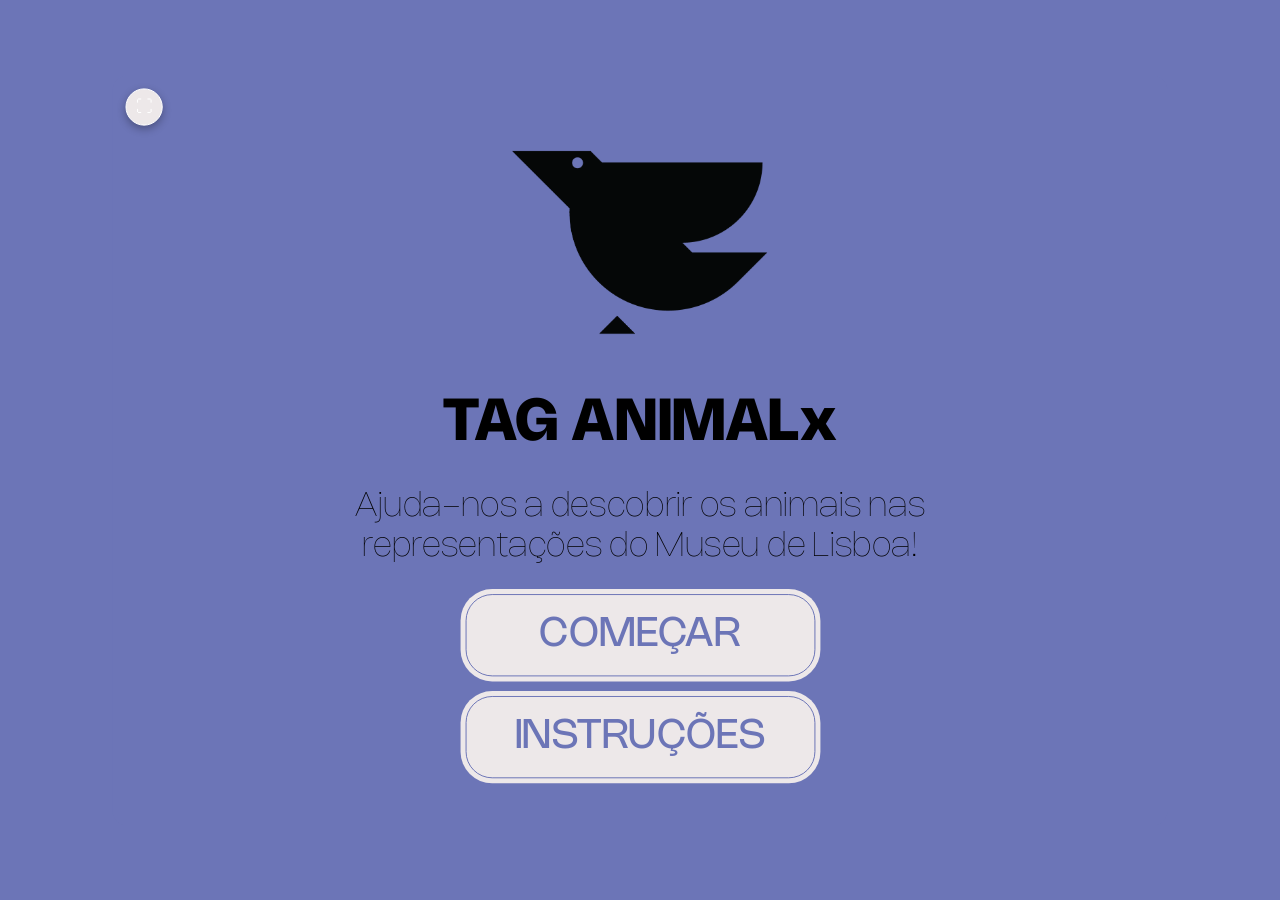
==== commit 55af115f: "update main" ====
--- a/index.html
+++ b/index.html
@@ -49,13 +49,13 @@
                       <!-- COLUNA ESQUERDA: Texto -->
                       <div class="animalx-disclaimer-content">
                         <p class="animalx-disclaimer-text">
-                              Ao longo dos séculos, os animais partilharam o espaço urbano e a vida quotidiana. Hoje, existem inúmeras representações animais "escondidas" no património da cidade de Lisboa.
+                              Ao longo dos séculos, os animais partilharam connosco o espaço urbano e a vida quotidiana. Hoje, muitas das suas representações passam despercebidas no património da cidade de Lisboa.
                           </p>
                           <p class="animalx-disclaimer-text">
-                              Como <strong>detetive historiador</strong>, a tua missão é identificar os animais presentes no acervo do Museu de Lisboa. Com cada descoberta, irás desvendar a presença de animais espécies ao longo da História da cidade.
+                              <strong>A tua missão é simples:</strong>, observar atentamente os objetos da coleção do Museu de Lisboa e identificar os animais representados. A cada descoberta, estarás a contribuir para conhecer melhor a presença de diferentes animais ao longo da história da cidade.
                           </p>
                           <p class="animalx-disclaimer-text">
-                              Nesta iniciativa de Ciência Cidadã, o teu esforço é recompensado! Ao analisar os registos e ganhar pontos, vais progredindo de nível na tua carreira de investigação. Começarás a tua jornada como Curador Estagiário e, com dedicação, poderás alcançar o prestigiado título de Curador Catedrático.
+                              Nesta iniciativa de Ciência Cidadã, cada contributo conta. Ao analisar os objetos, vais acumulando pontos, e progredindo de nível enquanto investigador. Começarás a tua jornada como Curador Estagiário e, com dedicação, poderás alcançar o prestigiado título de Curador Catedrático.
                           </p>
                           <p class="animalx-disclaimer-text">
                             <strong>Ajuda-nos a encontrar os animais de Lisboa!</strong>
@@ -228,7 +228,6 @@
                                         
                                         <!-- Lista de opções -->
                                         <ul id="lista-animais" class="animalx-lista-opcoes">
-                                            <li onclick="selecionarAnimal(this)">Outro</li>
                                             <li onclick="selecionarAnimal(this)">Abelha</li>
                                             <li onclick="selecionarAnimal(this)">Açor</li>
                                             <li onclick="selecionarAnimal(this)">Águia</li>
@@ -376,13 +375,7 @@
                                             <li onclick="selecionarAnimal(this)">Zebra-comum</li>
                                             <li onclick="selecionarAnimal(this)">Zebu</li>
                                             <li onclick="selecionarAnimal(this)">Zebro</li>
-
                                         </ul>
-                                    </div>
-
-                                    <div id="grupo-outro-animal" class="animalx-grupo-descricao" style="display:none; margin-top: 15px;">
-                                        <label class="animalx-label-simples">Escrever o nome do animal...</label>
-                                        <input type="text" id="input-outro-animal" class="animalx-textarea-branca" placeholder="Escreve o nome do animal..." style="min-height: 45px !important; padding: 10px !important; width: 100%; box-sizing: border-box;">
                                     </div>
 
                                     <!-- O botão de rádio "Não Sei" -->
@@ -1014,5 +1007,47 @@
     </div>
 </div>
 <script type="module" src="js/navigation.js"></script>
+
+<script type="module" src="js/navigation.js"></script>
+
+<!-- MOTOR DE ESCALA PROPORCIONAL AUTOMÁTICA (1266x900 -> Qualquer Ecrã) -->
+<script>
+function aplicarEscalaUniversalAnimalx() {
+    const wrapper = document.getElementById('animalx-gamification-wrapper');
+    if (!wrapper) return;
+
+    // Dimensões nativas exatas definidas no teu animalx.css
+    const larguraNativa = 1266;
+    const alturaNativa = 900;
+
+    // Dimensões reais do ecrã onde está a ser aberto (ex: 1920x1080)
+    const larguraEcra = window.innerWidth;
+    const alturaEcra = window.innerHeight;
+
+    // Calcula a proporção exata para caber na largura e na altura (com 2% de margem de segurança)
+    const escala = Math.min(larguraEcra / larguraNativa, alturaEcra / alturaNativa) * 0.98;
+
+    // Aplica a escala mantendo 100% do layout original
+    wrapper.style.setProperty('transform', `scale(${escala})`, 'important');
+}
+
+// Substitui a função de Fullscreen para escalar todo o monitor 1920x1080 perfeitamente
+window.addEventListener('load', () => {
+    aplicarEscalaUniversalAnimalx();
+
+    window.toggleFullscreen = function() {
+        if (!document.fullscreenElement) {
+            document.documentElement.requestFullscreen().catch(console.error);
+        } else {
+            document.exitFullscreen();
+        }
+    };
+});
+
+window.addEventListener('resize', aplicarEscalaUniversalAnimalx);
+document.addEventListener('fullscreenchange', aplicarEscalaUniversalAnimalx);
+</script>
 </body>
-</html>+</html>
+</body>
+</html>
--- a/css/animalx.css
+++ b/css/animalx.css
@@ -16,7 +16,7 @@
 /* Nohemi 100 */
 @font-face {
     font-family: 'Nohemi';
-    src: url('C:/xampp/htdocs/omeka_s/modules/TagAnimalx/asset/fonts/Nohemi-Thin.ttf') format('truetype');
+   src: url('../asset/fonts/Nohemi-ExtraLight.ttf') format('truetype');
     font-weight: 100;
     font-style: normal;
 }
@@ -24,7 +24,7 @@
 /* Nohemi 200 */
 @font-face {
     font-family: 'Nohemi';
-    src: url('C:/xampp/htdocs/omeka_s/modules/TagAnimalx/asset/fonts/Nohemi-ExtraLight.ttf') format('truetype');
+    src: url('../asset/fonts/Nohemi-Light.ttf') format('truetype');
     font-weight: 200;
     font-style: normal;
 }
@@ -32,7 +32,7 @@
 /* Nohemi 300 */
 @font-face {
     font-family: 'Nohemi';
-    src: url('C:/xampp/htdocs/omeka_s/modules/TagAnimalx/asset/fonts/Nohemi-Light.ttf') format('truetype');
+    src: url('../asset/fonts/Nohemi-Thin.ttf') format('truetype');
     font-weight: 300;
     font-style: normal;
 }
@@ -40,7 +40,7 @@
 /* Nohemi 400 */
 @font-face {
     font-family: 'Nohemi';
-    src: url('C:/xampp/htdocs/omeka_s/modules/TagAnimalx/asset/fonts/Nohemi-Regular.ttf') format('truetype');
+    src: url('../asset/fonts/Nohemi-Regular.ttf') format('truetype');
     font-weight: 400;
     font-style: normal;
 }
@@ -48,7 +48,7 @@
 /* Nohemi 500 */
 @font-face {
     font-family: 'Nohemi';
-    src: url('C:/xampp/htdocs/omeka_s/modules/TagAnimalx/asset/fonts/Nohemi-Medium.ttf') format('truetype');
+    src: url('../asset/fonts/Nohemi-Medium.ttf') format('truetype');
     font-weight: 500;
     font-style: normal;
 }
@@ -56,7 +56,7 @@
 /* Nohemi 600 */
 @font-face {
     font-family: 'Nohemi';
-    src: url('C:/xampp/htdocs/omeka_s/modules/TagAnimalx/asset/fonts/Nohemi-SemiBold.ttf') format('truetype');
+    src: url('../asset/fonts/Nohemi-SemiBold.ttf') format('truetype');
     font-weight: 600;
     font-style: normal;
 }
@@ -64,7 +64,7 @@
 /* Nohemi 700 */
 @font-face {
     font-family: 'Nohemi';
-    src: url('C:/xampp/htdocs/omeka_s/modules/TagAnimalx/asset/fonts/Nohemi-Bold.ttf') format('truetype');
+    src: url('../asset/fonts/Nohemi-Bold.ttf') format('truetype');
     font-weight: 700;
     font-style: normal;
 }
@@ -72,7 +72,7 @@
 /* Nohemi 800 */
 @font-face {
     font-family: 'Nohemi';
-    src: url('C:/xampp/htdocs/omeka_s/modules/TagAnimalx/asset/fonts/Nohemi-ExtraBold.ttf') format('truetype');
+    src: url('../asset/fonts/Nohemi-ExtraBold.ttf') format('truetype');
     font-weight: 800;
     font-style: normal;
 }
@@ -80,7 +80,7 @@
 /* Nohemi 900 */
 @font-face {
     font-family: 'Nohemi';
-    src: url('C:/xampp/htdocs/omeka_s/modules/TagAnimalx/asset/fonts/Nohemi-Black.ttf') format('truetype');
+    src: url('../asset/fonts/Nohemi-Black.ttf') format('truetype');
     font-weight: 900;
     font-style: normal;
 }
@@ -503,15 +503,7 @@
     display: block;
 }
 
-/* Responsivo para ecrãs mais pequenos */
-@media (max-width: 768px) {
-    .animalx-disclaimer-grid {
-        grid-template-columns: 1fr;
-    }
-    .animalx-disclaimer-card {
-        padding: 2rem;
-    }
-}
+
 
 
 /* =========================================
@@ -729,21 +721,7 @@
     margin-top: 60px;
 }
 
-/* --- RESPONSIVIDADE (ECRÃS MAIS PEQUENOS) --- */
-@media (max-width: 900px) {
-    .animalx-wrapper-principal {
-        padding: 30px;
-        border-width: 15px;
-    }
-    
-    .animalx-layout-colunas {
-        flex-direction: column;
-    }
-    
-    .options-container {
-        flex-direction: column;
-    }
-}
+
 
 /* =========================================
    FORMULÁRIO ANIMALX - ESTILOS GERAIS
@@ -827,6 +805,7 @@
     font-family: 'Nohemi', sans-serif;
     position: relative;
     box-shadow: 0px 10px 30px rgba(0,0,0,0.1); 
+    overflow: hidden !important;
 }
 
 .animalx-conteiner-perguntas .animalx-form-header {
@@ -1159,7 +1138,6 @@
 .animalx-conteiner-perguntas .animalx-dropdown-pesquisa {
     position: relative;
     width: 100%;
-    max-height: 225px;
 }
 
 /* A caixa onde o utilizador escreve (Roxa) */
@@ -1193,7 +1171,7 @@
     top: 100%;
     left: 0;
     width: 100%;
-    max-height: 250px; /* Cria a barra de scroll se a lista for muito longa */
+    max-height: 225px; /* Cria a barra de scroll se a lista for muito longa */
     overflow-y: auto;
     background-color: white;
     border: 2px solid #d3b2ff; /* Rebordo a combinar com o input */
@@ -1223,6 +1201,20 @@
 .animalx-conteiner-perguntas .animalx-lista-opcoes li:hover {
     background-color: rgba(211, 178, 255, 0.2); /* Um roxo muito clarinho ao passar o rato */
     color: #000;
+}
+
+/* =========================================
+   ALTURA DOS MENUS DROPDOWN (5 OPÇÕES)
+========================================= */
+#lista-animais,
+#lista-funcao,
+#lista-opcoes-tipologias {
+    max-height: 185px !important; /* Corta de forma limpa após a 5ª opção */
+    overflow-y: auto !important;  
+    position: absolute !important; 
+    z-index: 99999 !important;     
+    border-radius: 0 0 5px 5px !important; 
+    box-shadow: 0px 8px 16px rgba(0,0,0,0.15) !important; /* Adiciona uma sombra para destacar do fundo */
 }
 
 /* =========================================
@@ -1837,48 +1829,60 @@
 }
 
 
+
 /* =========================================
    MEDIA QUERIES (Responsividade Global)
 ========================================= */
 
-/* 1. Laptops e ecrãs curtos (Zoom out automático) */
-@media screen and (max-height: 850px) {
-    #animalx-gamification-wrapper {
-        zoom: 0.85;
-    }
-}
-
-@media screen and (max-height: 700px) {
-    #animalx-gamification-wrapper {
-        zoom: 0.75;
-    }
-}
-
-/* 2. Tablet (até 1024px) */
-@media screen and (max-width: 1024px) {
-    /* Homescreen */
-    .animalx-title-main {
-        font-size: 3.5rem;
-    }
-    .animalx-subtitle-main {
-        font-size: 2rem;
-        margin-bottom: 2.5rem;
-    }
-    .animalx-btn-home {
-        font-size: 2.5rem;
-        width: 350px;
-    }
-    
-    /* Formulário e Modais (Ajustes de espaço) */
-    .animalx-conteiner-perguntas {
-        padding: 2rem !important;
-    }
-    .animalx-modal-caixa {
-        padding: 40px !important;
-        width: 95% !important;
-    }
-}
-
+html, body {
+    width: 100vw !important;
+    height: 100vh !important;
+    margin: 0 !important;
+    padding: 0 !important;
+    overflow: hidden !important; /* Impede barras de scroll externas */
+    background-color: #6c75b7 !important; /* Fundo roxo cobre todo o monitor 1920x1080 */
+    display: flex !important;
+    justify-content: center !important;
+    align-items: center !important;
+}
+
+/* Tranca o wrapper nas dimensões exatas em que foi programado (Modo Normal e Fullscreen) */
+#animalx-gamification-wrapper,
+#animalx-gamification-wrapper:fullscreen,
+#animalx-gamification-wrapper:-webkit-full-screen,
+#animalx-gamification-wrapper:-moz-full-screen,
+:fullscreen #animalx-gamification-wrapper {
+    width: 1266px !important;
+    min-width: 1266px !important;
+    max-width: 1266px !important;
+    height: 900px !important;
+    min-height: 900px !important;
+    max-height: 900px !important;
+    margin: 0 !important;
+    padding: 0 !important;
+    border-radius: 1rem !important;
+    zoom: 1 !important; /* Desativa o zoom 0.85 fixo para deixar o JS escalar com precisão */
+    transform-origin: center center !important;
+    flex-shrink: 0 !important;
+    overflow-y: auto !important;
+    overflow-x: hidden !important;
+    display: block !important; /* Anula o flex-direction: column do antigo modo fullscreen */
+}
+
+/* Mantém o padding original de 40px das telas mesmo em modo Fullscreen */
+#animalx-gamification-wrapper:fullscreen .animalx-screen.active,
+:fullscreen #animalx-gamification-wrapper .animalx-screen.active {
+    display: flex !important;
+    flex-direction: column !important;
+    justify-content: flex-start !important;
+    align-items: flex-start !important;
+    padding: 40px !important;
+    width: 100% !important;
+    height: auto !important;
+    min-height: 100% !important;
+}
+
+<<<<<<< Updated upstream
 /* 3. Mobile (até 768px) */
 @media screen and (max-width: 768px) {
     /* Estrutura Global e Desativação do Zoom */
@@ -1894,12 +1898,9 @@
         width: 100%;
     }
     .animalx-top-nav {
-            right: 0 !important;
-            left: 0 !important;
-            bottom: 15px !important;
-            justify-content: center;
-            flex-wrap: wrap;
-        }
+        justify-content: center;
+        flex-wrap: wrap;
+    }
     h1 {
         font-size: 1.5rem;
     }
@@ -1911,7 +1912,6 @@
     .animalx-homescreen-content {
         justify-content: flex-start;
         padding-top: 2rem;
-        
     }
     .animalx-logo-main {
         max-width: 200px;
@@ -1935,6 +1935,9 @@
     .animalx-conteiner-perguntas {
         padding: 1rem !important;
     }
+    .animalx-visualizador-imagem {
+        height: 250px !important;
+    }
     .animalx-pergunta-row {
         flex-direction: column !important;
         text-align: center;
@@ -1948,7 +1951,48 @@
         width: 150px !important;
     }
 }
-
+/* 3. Mobile (até 768px) */
+=======
+
+>>>>>>> Stashed changes
+
+/* Deteta telemóveis a ser usados na vertical (modo retrato) */
+@media screen and (max-width: 768px) and (orientation: portrait) {
+    
+    /* Roda TODO o teu jogo 90 graus à força */
+    #animalx-gamification-wrapper {
+        transform: rotate(-90deg) !important;
+        transform-origin: left top !important;
+        
+        /* Ajusta as dimensões para espelhar a altura na largura */
+        width: 100vh !important;
+        height: 100vw !important;
+        
+        /* Centra a interface no ecrã rodado */
+        position: absolute !important;
+        top: 100% !important;
+        left: 0 !important;
+        
+        overflow-y: auto !important;
+    }
+    
+    /* mostrar um aviso a pedir para virar o telemóvel */
+    body::before {
+        content: "Para jogar Tag ANIMALx, por favor vire o seu telemóvel na horizontal.";
+        position: fixed;
+        top: 50%;
+        left: 50%;
+        transform: translate(-50%, -50%) rotate(90deg);
+        z-index: 999999;
+        font-family: var(--animalx-primary-font);
+        color: #fff;
+        background: rgba(108, 117, 183, 0.95); /* A tua cor roxa */
+        padding: 20px;
+        border-radius: 10px;
+        text-align: center;
+        width: 80%;
+    }
+}
 /* Estilos extraidos do HTML */
 .animalx-wizard-container {
     position: relative !important;
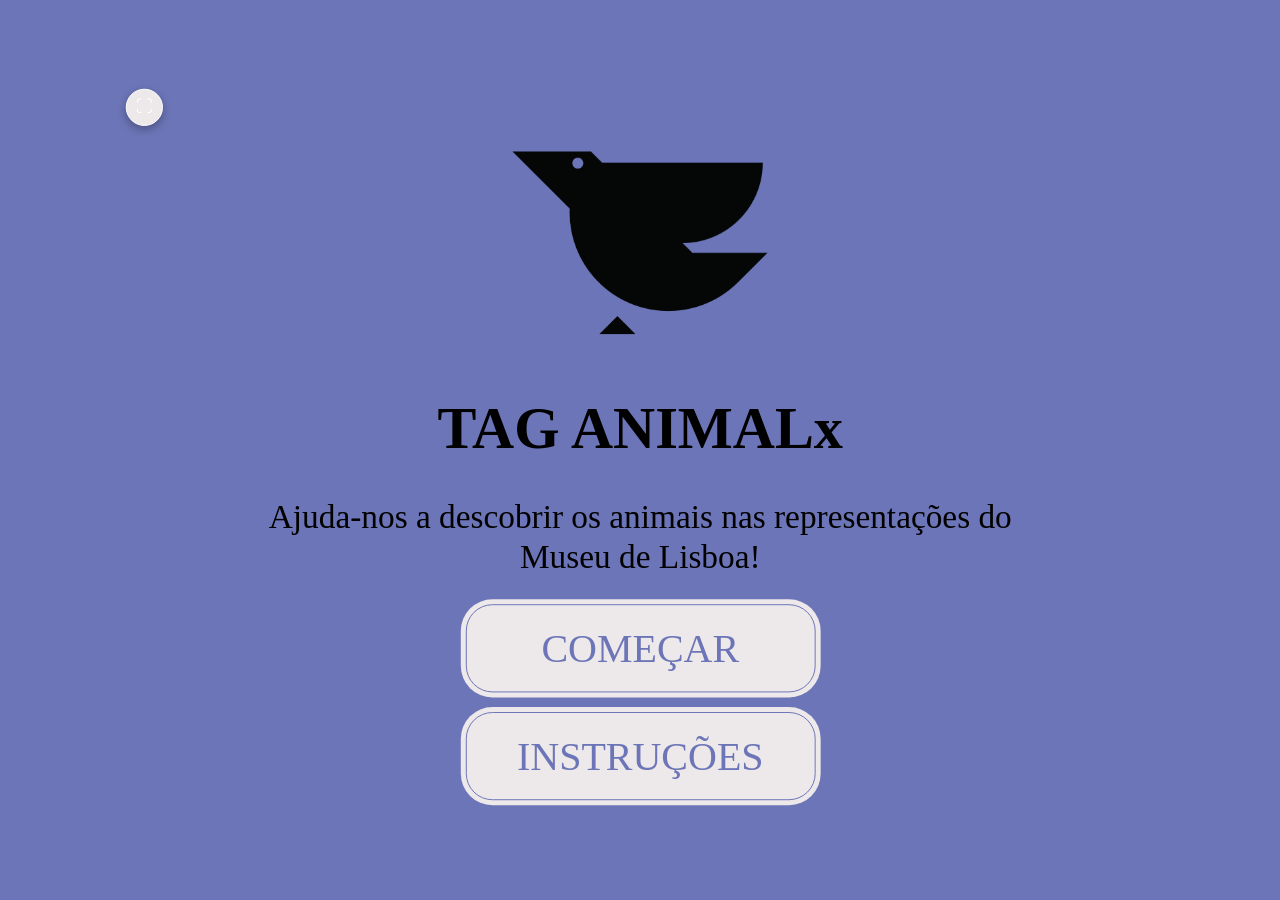
==== commit 12dcfe21: "Implement automatic scaling and fullscreen script Added a script for automatic proportional scaling " ====
--- a/index.html
+++ b/index.html
@@ -49,13 +49,13 @@
                       <!-- COLUNA ESQUERDA: Texto -->
                       <div class="animalx-disclaimer-content">
                         <p class="animalx-disclaimer-text">
-                              Ao longo dos séculos, os animais partilharam connosco o espaço urbano e a vida quotidiana. Hoje, muitas das suas representações passam despercebidas no património da cidade de Lisboa.
+                              Ao longo dos séculos, os animais partilharam o espaço urbano e a vida quotidiana. Hoje, existem inúmeras representações animais "escondidas" no património da cidade de Lisboa.
                           </p>
                           <p class="animalx-disclaimer-text">
-                              <strong>A tua missão é simples:</strong>, observar atentamente os objetos da coleção do Museu de Lisboa e identificar os animais representados. A cada descoberta, estarás a contribuir para conhecer melhor a presença de diferentes animais ao longo da história da cidade.
+                              Como <strong>detetive historiador</strong>, a tua missão é identificar os animais presentes no acervo do Museu de Lisboa. Com cada descoberta, irás desvendar a presença de animais espécies ao longo da História da cidade.
                           </p>
                           <p class="animalx-disclaimer-text">
-                              Nesta iniciativa de Ciência Cidadã, cada contributo conta. Ao analisar os objetos, vais acumulando pontos, e progredindo de nível enquanto investigador. Começarás a tua jornada como Curador Estagiário e, com dedicação, poderás alcançar o prestigiado título de Curador Catedrático.
+                              Nesta iniciativa de Ciência Cidadã, o teu esforço é recompensado! Ao analisar os registos e ganhar pontos, vais progredindo de nível na tua carreira de investigação. Começarás a tua jornada como Curador Estagiário e, com dedicação, poderás alcançar o prestigiado título de Curador Catedrático.
                           </p>
                           <p class="animalx-disclaimer-text">
                             <strong>Ajuda-nos a encontrar os animais de Lisboa!</strong>
@@ -180,10 +180,10 @@
                         <!-- 2. PARTE FIXA (Nunca muda, o utilizador pode fazer zoom à vontade) -->
                         <div class="animalx-area-imagem-fixa">
                             <div id="projetor-iiif" data-iiif-manifest="" data-api-item-id="" data-api-metadata="">
-                              <!-- Inserir script para visualização de imagem IIIF -->
+                              
                             </div>
                             <div id="legenda-dinamica" class="animalx-imagem-legenda">    
-                             <!-- Inserir script legenda dinâmica -->
+                        
                             </div>
                         </div>
 
@@ -228,6 +228,7 @@
                                         
                                         <!-- Lista de opções -->
                                         <ul id="lista-animais" class="animalx-lista-opcoes">
+                                            <li onclick="selecionarAnimal(this)">Outro</li>
                                             <li onclick="selecionarAnimal(this)">Abelha</li>
                                             <li onclick="selecionarAnimal(this)">Açor</li>
                                             <li onclick="selecionarAnimal(this)">Águia</li>
@@ -375,14 +376,19 @@
                                             <li onclick="selecionarAnimal(this)">Zebra-comum</li>
                                             <li onclick="selecionarAnimal(this)">Zebu</li>
                                             <li onclick="selecionarAnimal(this)">Zebro</li>
+
                                         </ul>
+                                    </div>
+
+                                    <div id="grupo-outro-animal" class="animalx-grupo-descricao" style="display:none; margin-top: 15px;">
+                                        <input type="text" id="input-outro-animal" class="animalx-textarea-branca" placeholder="Escreve o nome do animal..." style="min-height: 45px !important; padding: 10px !important; width: 100%; box-sizing: border-box;">
                                     </div>
 
                                     <!-- O botão de rádio "Não Sei" -->
                                     <label class="animalx-radio-label">
                                         <input type="radio" name="animal_desconhecido" id="check-nao-sei" onclick="selecionarNaoSei()">
                                         <span class="animalx-radio-custom"></span>
-                                        Outro/Não sei
+                                        Não sei
                                     </label>
 
                                 </div>
@@ -629,7 +635,7 @@
                     </p>
                     <p class="animalx-guia-texto-inline">
                         <strong>O animal que identificaste não está na lista ou tens dúvidas?</strong><br>
-                         Se o animal não aparece na lista ou não tens a certeza de que animal se trata, seleciona a opção <strong>"Outro/Não sei"</strong>.
+                        Se o animal não aparece na lista, seleciona a opção <strong>“Outro”</strong> e escreve o nome. Se não tens a certeza de que animal se trata, seleciona a opção <strong>"Não sei"</strong>.
                     </p>
                     <p class="animalx-guia-texto-inline">
                         <strong>Quantos animais da mesma espécie vês?</strong><br>
@@ -1006,7 +1012,6 @@
         <div id="animalx-api-form" data-api-form-container></div>
     </div>
 </div>
-<script type="module" src="js/navigation.js"></script>
 
 <script type="module" src="js/navigation.js"></script>
 
@@ -1049,5 +1054,3 @@
 </script>
 </body>
 </html>
-</body>
-</html>
--- a/css/animalx.css
+++ b/css/animalx.css
@@ -16,7 +16,7 @@
 /* Nohemi 100 */
 @font-face {
     font-family: 'Nohemi';
-   src: url('../asset/fonts/Nohemi-ExtraLight.ttf') format('truetype');
+    src: url('C:/xampp/htdocs/omeka_s/modules/TagAnimalx/asset/fonts/Nohemi-Thin.ttf') format('truetype');
     font-weight: 100;
     font-style: normal;
 }
@@ -24,7 +24,7 @@
 /* Nohemi 200 */
 @font-face {
     font-family: 'Nohemi';
-    src: url('../asset/fonts/Nohemi-Light.ttf') format('truetype');
+    src: url('C:/xampp/htdocs/omeka_s/modules/TagAnimalx/asset/fonts/Nohemi-ExtraLight.ttf') format('truetype');
     font-weight: 200;
     font-style: normal;
 }
@@ -32,7 +32,7 @@
 /* Nohemi 300 */
 @font-face {
     font-family: 'Nohemi';
-    src: url('../asset/fonts/Nohemi-Thin.ttf') format('truetype');
+    src: url('C:/xampp/htdocs/omeka_s/modules/TagAnimalx/asset/fonts/Nohemi-Light.ttf') format('truetype');
     font-weight: 300;
     font-style: normal;
 }
@@ -40,7 +40,7 @@
 /* Nohemi 400 */
 @font-face {
     font-family: 'Nohemi';
-    src: url('../asset/fonts/Nohemi-Regular.ttf') format('truetype');
+    src: url('C:/xampp/htdocs/omeka_s/modules/TagAnimalx/asset/fonts/Nohemi-Regular.ttf') format('truetype');
     font-weight: 400;
     font-style: normal;
 }
@@ -48,7 +48,7 @@
 /* Nohemi 500 */
 @font-face {
     font-family: 'Nohemi';
-    src: url('../asset/fonts/Nohemi-Medium.ttf') format('truetype');
+    src: url('C:/xampp/htdocs/omeka_s/modules/TagAnimalx/asset/fonts/Nohemi-Medium.ttf') format('truetype');
     font-weight: 500;
     font-style: normal;
 }
@@ -56,7 +56,7 @@
 /* Nohemi 600 */
 @font-face {
     font-family: 'Nohemi';
-    src: url('../asset/fonts/Nohemi-SemiBold.ttf') format('truetype');
+    src: url('C:/xampp/htdocs/omeka_s/modules/TagAnimalx/asset/fonts/Nohemi-SemiBold.ttf') format('truetype');
     font-weight: 600;
     font-style: normal;
 }
@@ -64,7 +64,7 @@
 /* Nohemi 700 */
 @font-face {
     font-family: 'Nohemi';
-    src: url('../asset/fonts/Nohemi-Bold.ttf') format('truetype');
+    src: url('C:/xampp/htdocs/omeka_s/modules/TagAnimalx/asset/fonts/Nohemi-Bold.ttf') format('truetype');
     font-weight: 700;
     font-style: normal;
 }
@@ -72,7 +72,7 @@
 /* Nohemi 800 */
 @font-face {
     font-family: 'Nohemi';
-    src: url('../asset/fonts/Nohemi-ExtraBold.ttf') format('truetype');
+    src: url('C:/xampp/htdocs/omeka_s/modules/TagAnimalx/asset/fonts/Nohemi-ExtraBold.ttf') format('truetype');
     font-weight: 800;
     font-style: normal;
 }
@@ -80,7 +80,7 @@
 /* Nohemi 900 */
 @font-face {
     font-family: 'Nohemi';
-    src: url('../asset/fonts/Nohemi-Black.ttf') format('truetype');
+    src: url('C:/xampp/htdocs/omeka_s/modules/TagAnimalx/asset/fonts/Nohemi-Black.ttf') format('truetype');
     font-weight: 900;
     font-style: normal;
 }
@@ -722,7 +722,6 @@
 }
 
 
-
 /* =========================================
    FORMULÁRIO ANIMALX - ESTILOS GERAIS
 ========================================= */
@@ -805,7 +804,6 @@
     font-family: 'Nohemi', sans-serif;
     position: relative;
     box-shadow: 0px 10px 30px rgba(0,0,0,0.1); 
-    overflow: hidden !important;
 }
 
 .animalx-conteiner-perguntas .animalx-form-header {
@@ -1138,6 +1136,7 @@
 .animalx-conteiner-perguntas .animalx-dropdown-pesquisa {
     position: relative;
     width: 100%;
+    max-height: 185px;
 }
 
 /* A caixa onde o utilizador escreve (Roxa) */
@@ -1171,7 +1170,7 @@
     top: 100%;
     left: 0;
     width: 100%;
-    max-height: 225px; /* Cria a barra de scroll se a lista for muito longa */
+    max-height: 185px; 
     overflow-y: auto;
     background-color: white;
     border: 2px solid #d3b2ff; /* Rebordo a combinar com o input */
@@ -1203,9 +1202,6 @@
     color: #000;
 }
 
-/* =========================================
-   ALTURA DOS MENUS DROPDOWN (5 OPÇÕES)
-========================================= */
 #lista-animais,
 #lista-funcao,
 #lista-opcoes-tipologias {
@@ -1829,9 +1825,12 @@
 }
 
 
-
 /* =========================================
    MEDIA QUERIES (Responsividade Global)
+========================================= */
+/* =========================================
+   SISTEMA UNIVERSAL DE ESCALA (1920x1080, 4K e Portáteis)
+   Mantém o layout de 1266x900 inalterado em qualquer ecrã
 ========================================= */
 
 html, body {
@@ -1882,117 +1881,6 @@
     min-height: 100% !important;
 }
 
-<<<<<<< Updated upstream
-/* 3. Mobile (até 768px) */
-@media screen and (max-width: 768px) {
-    /* Estrutura Global e Desativação do Zoom */
-    #animalx-gamification-wrapper {
-        padding: 1rem;
-        zoom: 1 !important;
-        transform: none !important;
-    }
-    .animalx-screen.active {
-        flex-direction: column;
-    }
-    .animalx-btn {
-        width: 100%;
-    }
-    .animalx-top-nav {
-        justify-content: center;
-        flex-wrap: wrap;
-    }
-    h1 {
-        font-size: 1.5rem;
-    }
-    h2 {
-        font-size: 1.2rem;
-    }
-
-    /* Homescreen */
-    .animalx-homescreen-content {
-        justify-content: flex-start;
-        padding-top: 2rem;
-    }
-    .animalx-logo-main {
-        max-width: 200px;
-    }
-    .animalx-title-main {
-        font-size: 2.5rem;
-    }
-    .animalx-subtitle-main {
-        font-size: 1.5rem;
-        margin-bottom: 2rem;
-    }
-    .animalx-btn-home {
-        font-size: 2rem;
-        width: 100%;
-        max-width: 300px;
-        padding: 1rem 2rem;
-        border-radius: 1.5rem;
-    }
-
-    /* Formulário e Modais (Empilhamento) */
-    .animalx-conteiner-perguntas {
-        padding: 1rem !important;
-    }
-    .animalx-visualizador-imagem {
-        height: 250px !important;
-    }
-    .animalx-pergunta-row {
-        flex-direction: column !important;
-        text-align: center;
-        gap: 20px;
-    }
-    .animalx-modal-caixa > div {
-        flex-direction: column !important;
-        text-align: center !important;
-    }
-    .animalx-modal-caixa img#imagem-novo-nivel {
-        width: 150px !important;
-    }
-}
-/* 3. Mobile (até 768px) */
-=======
-
->>>>>>> Stashed changes
-
-/* Deteta telemóveis a ser usados na vertical (modo retrato) */
-@media screen and (max-width: 768px) and (orientation: portrait) {
-    
-    /* Roda TODO o teu jogo 90 graus à força */
-    #animalx-gamification-wrapper {
-        transform: rotate(-90deg) !important;
-        transform-origin: left top !important;
-        
-        /* Ajusta as dimensões para espelhar a altura na largura */
-        width: 100vh !important;
-        height: 100vw !important;
-        
-        /* Centra a interface no ecrã rodado */
-        position: absolute !important;
-        top: 100% !important;
-        left: 0 !important;
-        
-        overflow-y: auto !important;
-    }
-    
-    /* mostrar um aviso a pedir para virar o telemóvel */
-    body::before {
-        content: "Para jogar Tag ANIMALx, por favor vire o seu telemóvel na horizontal.";
-        position: fixed;
-        top: 50%;
-        left: 50%;
-        transform: translate(-50%, -50%) rotate(90deg);
-        z-index: 999999;
-        font-family: var(--animalx-primary-font);
-        color: #fff;
-        background: rgba(108, 117, 183, 0.95); /* A tua cor roxa */
-        padding: 20px;
-        border-radius: 10px;
-        text-align: center;
-        width: 80%;
-    }
-}
 /* Estilos extraidos do HTML */
 .animalx-wizard-container {
     position: relative !important;
@@ -2189,3 +2077,36 @@
 .animalx-livro-aberto-imagem {
     background-image: url('../asset/img/caderno.png');
 }
+
+/* =========================================
+   MODO EXPOSIÇÃO
+========================================= */
+body.em-tela-cheia {
+    margin: 0 !important;
+    padding: 0 !important;
+    background-color: #6c75b7 !important;
+    overflow: hidden !important;
+}
+
+body.em-tela-cheia #animalx-gamification-wrapper {
+    width: 100vw !important;
+    height: 100vh !important;
+    max-width: 100vw !important;
+    max-height: 100vh !important;
+    border-radius: 0 !important;
+    margin: 0 !important;
+    padding: 0 !important;
+    background-color: #6c75b7 !important;
+    overflow: hidden !important;
+    display: flex !important;
+    flex-direction: column !important;
+    justify-content: center !important;
+    align-items: center !important;
+    zoom: 1 !important;
+    transform: none !important;
+}
+
+/* Esconde o botão redondo de Fullscreen quando já está no Quiosque da Exposição */
+body.em-tela-cheia .animalx-top-nav {
+    display: none !important;
+}
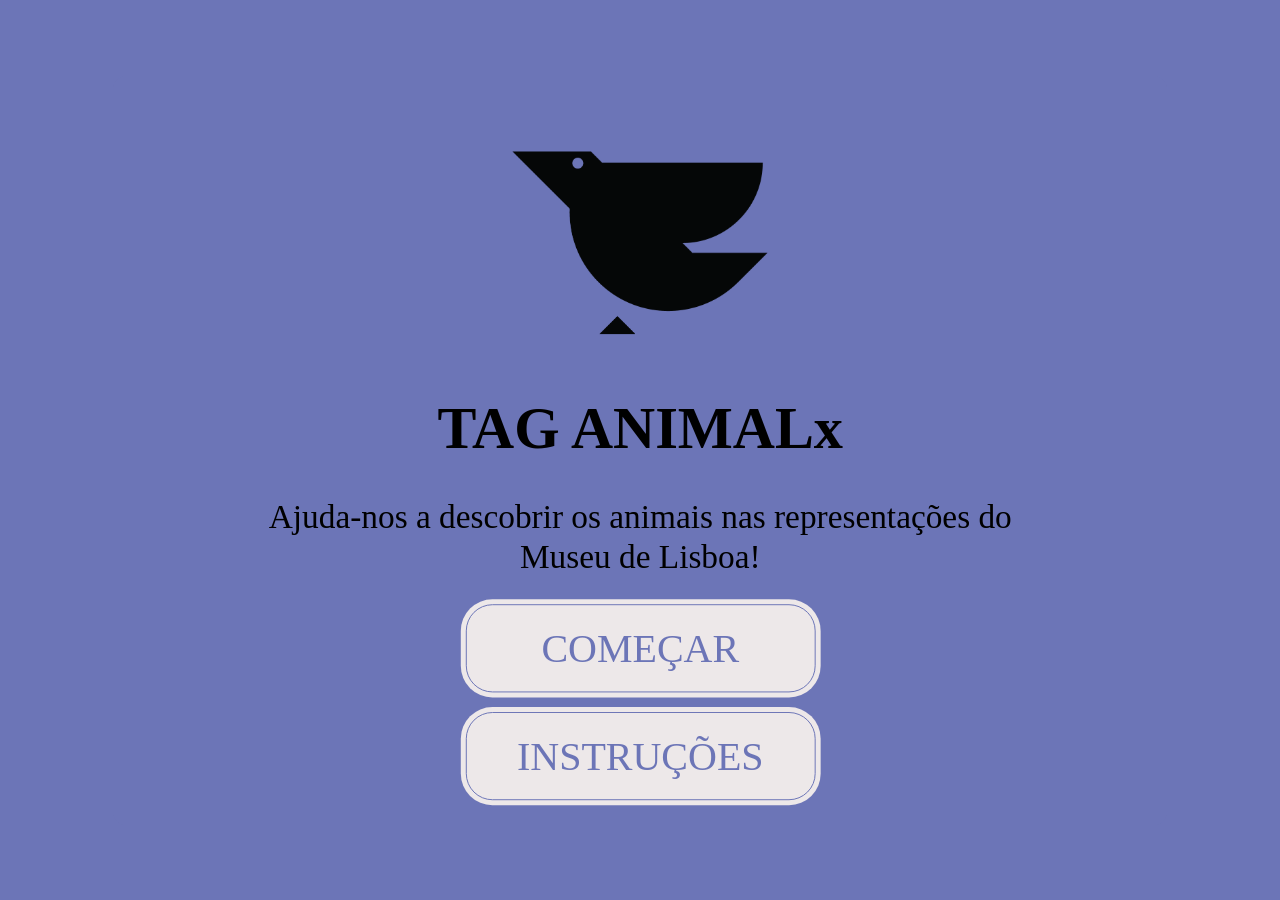
==== commit 4e50e15b: "Hide top navigation bar in index.html" ====
--- a/index.html
+++ b/index.html
@@ -16,7 +16,7 @@
 
     <div id="animalx-wizard-container" class="animalx-wizard-container">
         
-        <nav class="animalx-top-nav">
+        <nav class="animalx-top-nav" style="display: none !important;">
       <button onclick="toggleFullscreen()" class="animalx-nav-circle" title="Ecrã Inteiro" style="cursor: pointer;">
             ⛶
         </button>
@@ -49,13 +49,13 @@
                       <!-- COLUNA ESQUERDA: Texto -->
                       <div class="animalx-disclaimer-content">
                         <p class="animalx-disclaimer-text">
-                              Ao longo dos séculos, os animais partilharam o espaço urbano e a vida quotidiana. Hoje, existem inúmeras representações animais "escondidas" no património da cidade de Lisboa.
+                              Ao longo dos séculos, os animais partilharam connosco o espaço urbano e a vida quotidiana. Hoje, muitas das suas representações passam despercebidas no património da cidade de Lisboa.
                           </p>
                           <p class="animalx-disclaimer-text">
-                              Como <strong>detetive historiador</strong>, a tua missão é identificar os animais presentes no acervo do Museu de Lisboa. Com cada descoberta, irás desvendar a presença de animais espécies ao longo da História da cidade.
+                              <strong>A tua missão é simples:</strong>, observar atentamente os objetos da coleção do Museu de Lisboa e identificar os animais representados. A cada descoberta, estarás a contribuir para conhecer melhor a presença de diferentes animais ao longo da história da cidade.
                           </p>
                           <p class="animalx-disclaimer-text">
-                              Nesta iniciativa de Ciência Cidadã, o teu esforço é recompensado! Ao analisar os registos e ganhar pontos, vais progredindo de nível na tua carreira de investigação. Começarás a tua jornada como Curador Estagiário e, com dedicação, poderás alcançar o prestigiado título de Curador Catedrático.
+                              Nesta iniciativa de Ciência Cidadã, cada contributo conta. Ao analisar os objetos, vais acumulando pontos, e progredindo de nível enquanto investigador. Começarás a tua jornada como Curador Estagiário e, com dedicação, poderás alcançar o prestigiado título de Curador Catedrático.
                           </p>
                           <p class="animalx-disclaimer-text">
                             <strong>Ajuda-nos a encontrar os animais de Lisboa!</strong>
@@ -180,10 +180,10 @@
                         <!-- 2. PARTE FIXA (Nunca muda, o utilizador pode fazer zoom à vontade) -->
                         <div class="animalx-area-imagem-fixa">
                             <div id="projetor-iiif" data-iiif-manifest="" data-api-item-id="" data-api-metadata="">
-                              
+                              <!-- Inserir script para visualização de imagem IIIF -->
                             </div>
                             <div id="legenda-dinamica" class="animalx-imagem-legenda">    
-                        
+                             <!-- Inserir script legenda dinâmica -->
                             </div>
                         </div>
 
@@ -228,7 +228,6 @@
                                         
                                         <!-- Lista de opções -->
                                         <ul id="lista-animais" class="animalx-lista-opcoes">
-                                            <li onclick="selecionarAnimal(this)">Outro</li>
                                             <li onclick="selecionarAnimal(this)">Abelha</li>
                                             <li onclick="selecionarAnimal(this)">Açor</li>
                                             <li onclick="selecionarAnimal(this)">Águia</li>
@@ -376,19 +375,14 @@
                                             <li onclick="selecionarAnimal(this)">Zebra-comum</li>
                                             <li onclick="selecionarAnimal(this)">Zebu</li>
                                             <li onclick="selecionarAnimal(this)">Zebro</li>
-
                                         </ul>
-                                    </div>
-
-                                    <div id="grupo-outro-animal" class="animalx-grupo-descricao" style="display:none; margin-top: 15px;">
-                                        <input type="text" id="input-outro-animal" class="animalx-textarea-branca" placeholder="Escreve o nome do animal..." style="min-height: 45px !important; padding: 10px !important; width: 100%; box-sizing: border-box;">
                                     </div>
 
                                     <!-- O botão de rádio "Não Sei" -->
                                     <label class="animalx-radio-label">
                                         <input type="radio" name="animal_desconhecido" id="check-nao-sei" onclick="selecionarNaoSei()">
                                         <span class="animalx-radio-custom"></span>
-                                        Não sei
+                                        Outro/Não sei
                                     </label>
 
                                 </div>
@@ -635,7 +629,7 @@
                     </p>
                     <p class="animalx-guia-texto-inline">
                         <strong>O animal que identificaste não está na lista ou tens dúvidas?</strong><br>
-                        Se o animal não aparece na lista, seleciona a opção <strong>“Outro”</strong> e escreve o nome. Se não tens a certeza de que animal se trata, seleciona a opção <strong>"Não sei"</strong>.
+                         Se o animal não aparece na lista ou não tens a certeza de que animal se trata, seleciona a opção <strong>"Outro/Não sei"</strong>.
                     </p>
                     <p class="animalx-guia-texto-inline">
                         <strong>Quantos animais da mesma espécie vês?</strong><br>
@@ -1012,6 +1006,7 @@
         <div id="animalx-api-form" data-api-form-container></div>
     </div>
 </div>
+<script type="module" src="js/navigation.js"></script>
 
 <script type="module" src="js/navigation.js"></script>
 
@@ -1054,3 +1049,5 @@
 </script>
 </body>
 </html>
+</body>
+</html>
--- a/css/animalx.css
+++ b/css/animalx.css
@@ -16,7 +16,7 @@
 /* Nohemi 100 */
 @font-face {
     font-family: 'Nohemi';
-    src: url('C:/xampp/htdocs/omeka_s/modules/TagAnimalx/asset/fonts/Nohemi-Thin.ttf') format('truetype');
+    src: url('../fonts/Nohemi-Thin.ttf') format('truetype');
     font-weight: 100;
     font-style: normal;
 }
@@ -24,7 +24,7 @@
 /* Nohemi 200 */
 @font-face {
     font-family: 'Nohemi';
-    src: url('C:/xampp/htdocs/omeka_s/modules/TagAnimalx/asset/fonts/Nohemi-ExtraLight.ttf') format('truetype');
+    src: url('../fonts/Nohemi-ExtraLight.ttf') format('truetype');
     font-weight: 200;
     font-style: normal;
 }
@@ -32,7 +32,7 @@
 /* Nohemi 300 */
 @font-face {
     font-family: 'Nohemi';
-    src: url('C:/xampp/htdocs/omeka_s/modules/TagAnimalx/asset/fonts/Nohemi-Light.ttf') format('truetype');
+    src: url('../fonts/Nohemi-Light.ttf') format('truetype');
     font-weight: 300;
     font-style: normal;
 }
@@ -40,7 +40,7 @@
 /* Nohemi 400 */
 @font-face {
     font-family: 'Nohemi';
-    src: url('C:/xampp/htdocs/omeka_s/modules/TagAnimalx/asset/fonts/Nohemi-Regular.ttf') format('truetype');
+    src: url('../fonts/Nohemi-Regular.ttf') format('truetype');
     font-weight: 400;
     font-style: normal;
 }
@@ -48,7 +48,7 @@
 /* Nohemi 500 */
 @font-face {
     font-family: 'Nohemi';
-    src: url('C:/xampp/htdocs/omeka_s/modules/TagAnimalx/asset/fonts/Nohemi-Medium.ttf') format('truetype');
+    src: url('../fonts/Nohemi-Medium.ttf') format('truetype');
     font-weight: 500;
     font-style: normal;
 }
@@ -56,7 +56,7 @@
 /* Nohemi 600 */
 @font-face {
     font-family: 'Nohemi';
-    src: url('C:/xampp/htdocs/omeka_s/modules/TagAnimalx/asset/fonts/Nohemi-SemiBold.ttf') format('truetype');
+    src: url('../fonts/Nohemi-SemiBold.ttf') format('truetype');
     font-weight: 600;
     font-style: normal;
 }
@@ -64,7 +64,7 @@
 /* Nohemi 700 */
 @font-face {
     font-family: 'Nohemi';
-    src: url('C:/xampp/htdocs/omeka_s/modules/TagAnimalx/asset/fonts/Nohemi-Bold.ttf') format('truetype');
+    src: url('../fonts/Nohemi-Bold.ttf') format('truetype');
     font-weight: 700;
     font-style: normal;
 }
@@ -72,7 +72,7 @@
 /* Nohemi 800 */
 @font-face {
     font-family: 'Nohemi';
-    src: url('C:/xampp/htdocs/omeka_s/modules/TagAnimalx/asset/fonts/Nohemi-ExtraBold.ttf') format('truetype');
+    src: url('../fonts/Nohemi-ExtraBold.ttf') format('truetype');
     font-weight: 800;
     font-style: normal;
 }
@@ -80,7 +80,7 @@
 /* Nohemi 900 */
 @font-face {
     font-family: 'Nohemi';
-    src: url('C:/xampp/htdocs/omeka_s/modules/TagAnimalx/asset/fonts/Nohemi-Black.ttf') format('truetype');
+    src: url('../fonts/Nohemi-Black.ttf') format('truetype');
     font-weight: 900;
     font-style: normal;
 }
@@ -1828,24 +1828,20 @@
 /* =========================================
    MEDIA QUERIES (Responsividade Global)
 ========================================= */
-/* =========================================
-   SISTEMA UNIVERSAL DE ESCALA (1920x1080, 4K e Portáteis)
-   Mantém o layout de 1266x900 inalterado em qualquer ecrã
-========================================= */
 
 html, body {
     width: 100vw !important;
     height: 100vh !important;
     margin: 0 !important;
     padding: 0 !important;
-    overflow: hidden !important; /* Impede barras de scroll externas */
-    background-color: #6c75b7 !important; /* Fundo roxo cobre todo o monitor 1920x1080 */
+    overflow: hidden !important; /* Impede scroll duplo fora do jogo */
+    background-color: #6c75b7 !important;
     display: flex !important;
     justify-content: center !important;
     align-items: center !important;
 }
 
-/* Tranca o wrapper nas dimensões exatas em que foi programado (Modo Normal e Fullscreen) */
+/* Contentor principal com medidas fixas (1266x900) e SCROLL ATIVO SEMPRE */
 #animalx-gamification-wrapper,
 #animalx-gamification-wrapper:fullscreen,
 #animalx-gamification-wrapper:-webkit-full-screen,
@@ -1860,15 +1856,17 @@
     margin: 0 !important;
     padding: 0 !important;
     border-radius: 1rem !important;
-    zoom: 1 !important; /* Desativa o zoom 0.85 fixo para deixar o JS escalar com precisão */
+    zoom: 1 !important;
     transform-origin: center center !important;
     flex-shrink: 0 !important;
+    
+    /* CRUCIAL: Permite sempre fazer scroll vertical (mesmo em Fullscreen!) */
     overflow-y: auto !important;
     overflow-x: hidden !important;
-    display: block !important; /* Anula o flex-direction: column do antigo modo fullscreen */
-}
-
-/* Mantém o padding original de 40px das telas mesmo em modo Fullscreen */
+    display: block !important;
+}
+
+/* Impede que a regra antiga de fullscreen corte o topo das páginas longas */
 #animalx-gamification-wrapper:fullscreen .animalx-screen.active,
 :fullscreen #animalx-gamification-wrapper .animalx-screen.active {
     display: flex !important;
@@ -1879,6 +1877,26 @@
     width: 100% !important;
     height: auto !important;
     min-height: 100% !important;
+}
+
+/* =========================================
+   BARRA DE SCROLL CAMUFLADA (Estilo Guia de Instruções)
+========================================= */
+#animalx-gamification-wrapper::-webkit-scrollbar {
+    width: 6px; /* Fina e discreta */
+}
+
+#animalx-gamification-wrapper::-webkit-scrollbar-track {
+    background: transparent; /* Calha 100% invisível sobre o fundo roxo */
+}
+
+#animalx-gamification-wrapper::-webkit-scrollbar-thumb {
+    background-color: rgba(237, 232, 233, 0.35); /* Tom subtil que só se nota ao deslizar */
+    border-radius: 10px;
+}
+
+#animalx-gamification-wrapper::-webkit-scrollbar-thumb:hover {
+    background-color: #ede8e9;
 }
 
 /* Estilos extraidos do HTML */
